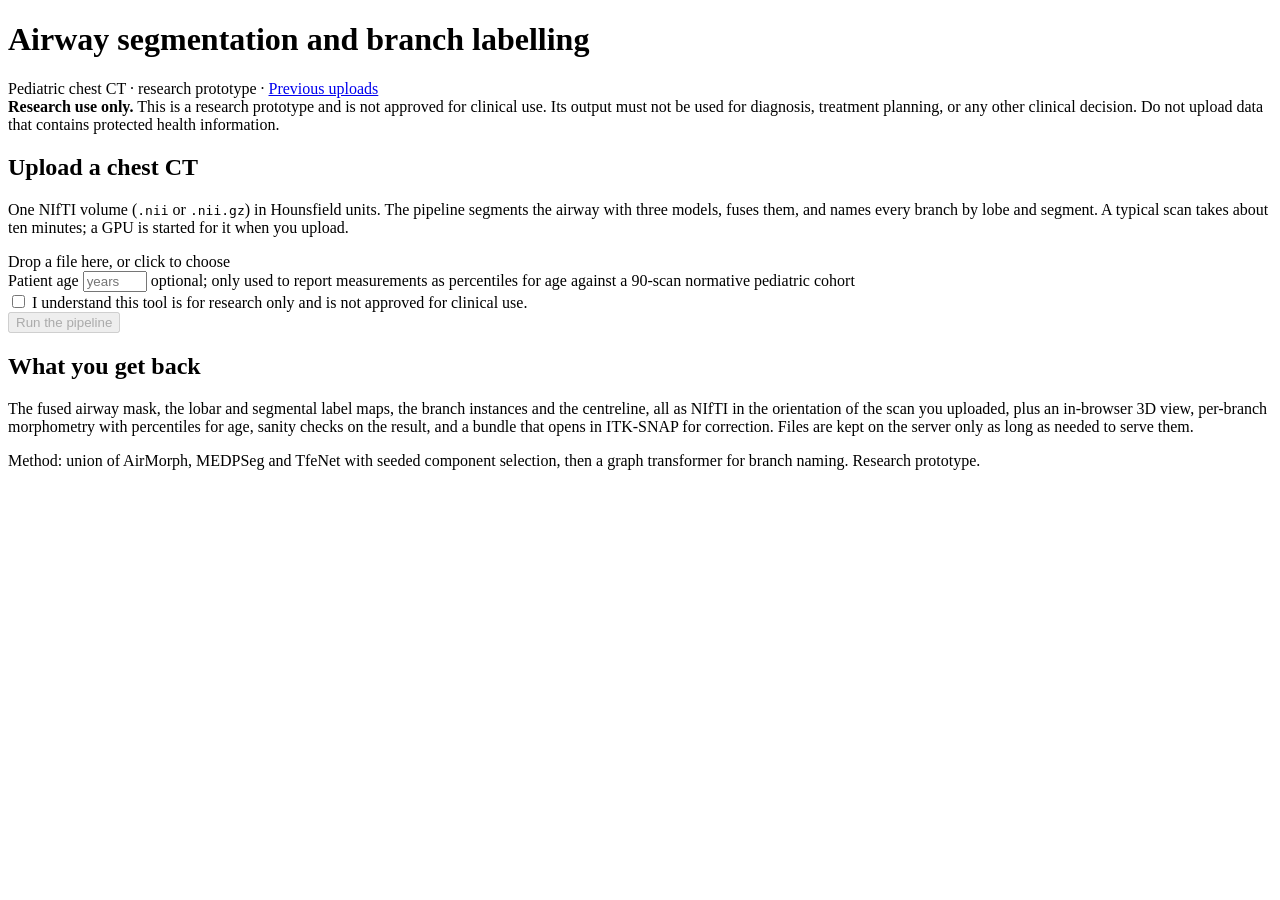
==== webapp/web/index.html @ 3619c5f9 "Viewer: apply mesh visibility unconditionally; single click picks a point on the 3D surface Co-Autho" ====
<!doctype html>
<html lang="en">
<head>
<meta charset="utf-8">
<meta name="viewport" content="width=device-width, initial-scale=1">
<title>Airway segmentation and branch labelling</title>
<link rel="stylesheet" href="/static/app.css?v=14">
</head>
<body>
<div class="wrap">
  <header class="top">
    <h1>Airway segmentation and branch labelling</h1>
    <span class="sub">Pediatric chest CT · research prototype · <a href="/history">Previous uploads</a></span>
  </header>

  <div class="banner">
    <strong>Research use only.</strong> This is a research prototype and is not approved
    for clinical use. Its output must not be used for diagnosis, treatment planning, or any
    other clinical decision. Do not upload data that contains protected health information.
  </div>

  <div class="card">
    <h2>Upload a chest CT</h2>
    <p>One NIfTI volume (<code>.nii</code> or <code>.nii.gz</code>) in Hounsfield units. The
      pipeline segments the airway with three models, fuses them, and names every branch by
      lobe and segment. A typical scan takes about ten minutes; a GPU is started for it
      when you upload.</p>

    <div class="drop" id="drop">
      <div>Drop a file here, or click to choose</div>
      <div class="name" id="fname"></div>
      <input type="file" id="file" accept=".nii,.nii.gz,.gz" hidden>
    </div>

    <div class="row">
      <label class="age">Patient age <input type="number" id="age" min="0" max="18" step="0.1" placeholder="years">
        <span class="hint">optional; only used to report measurements as percentiles for age against a
          90-scan normative pediatric cohort</span></label>
    </div>
    <div class="row">
      <label class="ack"><input type="checkbox" id="ack">
        I understand this tool is for research only and is not approved for clinical use.</label>
    </div>
    <div class="row">
      <button class="primary" id="go" disabled>Run the pipeline</button>
      <span class="hint" id="hint"></span>
      <span class="err" id="err"></span>
    </div>
  </div>

  <div class="card">
    <h2>What you get back</h2>
    <p>The fused airway mask, the lobar and segmental label maps, the branch instances and
      the centreline, all as NIfTI in the orientation of the scan you uploaded, plus an
      in-browser 3D view, per-branch morphometry with percentiles for age, sanity checks on the
      result, and a bundle that opens in ITK-SNAP for correction. Files are kept on the server
      only as long as needed to serve them.</p>
  </div>

  <footer>Method: union of AirMorph, MEDPSeg and TfeNet with seeded component selection, then
    a graph transformer for branch naming. Research prototype.</footer>
</div>
<script src="/static/app.js?v=14"></script>
<script>AirwayApp.upload();</script>
</body>
</html>
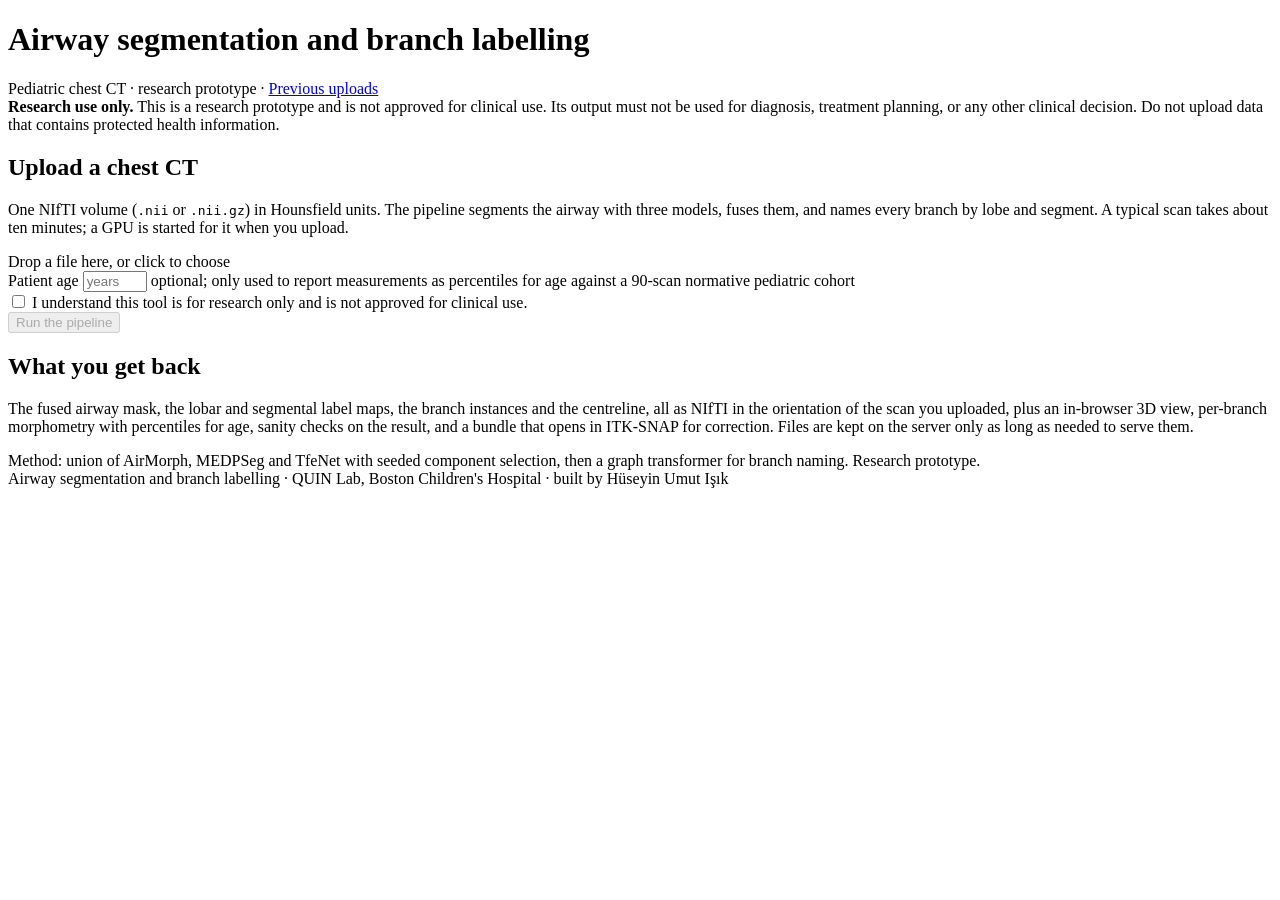
==== commit 2615114e: "Site: explain the percentile badges in place; quiet credit line in the footer Co-Authored-By: Claude" ====
--- a/webapp/web/index.html
+++ b/webapp/web/index.html
@@ -4,7 +4,7 @@
 <meta charset="utf-8">
 <meta name="viewport" content="width=device-width, initial-scale=1">
 <title>Airway segmentation and branch labelling</title>
-<link rel="stylesheet" href="/static/app.css?v=14">
+<link rel="stylesheet" href="/static/app.css?v=15">
 </head>
 <body>
 <div class="wrap">
@@ -59,8 +59,9 @@
 
   <footer>Method: union of AirMorph, MEDPSeg and TfeNet with seeded component selection, then
     a graph transformer for branch naming. Research prototype.</footer>
+  <footer class="credit">Airway segmentation and branch labelling · QUIN Lab, Boston Children's Hospital · built by Hüseyin Umut Işık</footer>
 </div>
-<script src="/static/app.js?v=14"></script>
+<script src="/static/app.js?v=15"></script>
 <script>AirwayApp.upload();</script>
 </body>
 </html>
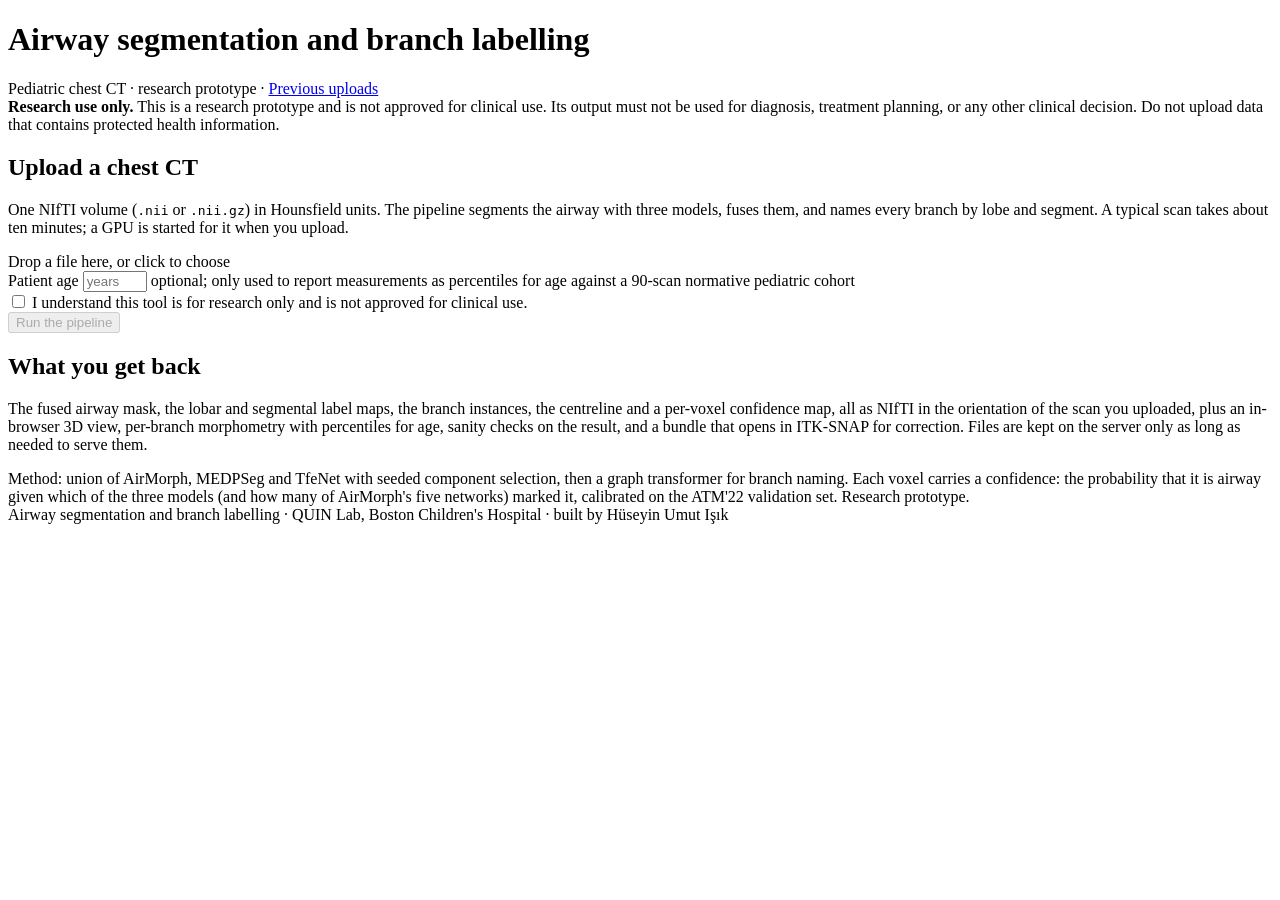
==== commit 542f5f33: "Web app: per-voxel confidence map, branch confidence and optional topofuse mode; paper: confidence s" ====
--- a/webapp/web/index.html
+++ b/webapp/web/index.html
@@ -4,7 +4,7 @@
 <meta charset="utf-8">
 <meta name="viewport" content="width=device-width, initial-scale=1">
 <title>Airway segmentation and branch labelling</title>
-<link rel="stylesheet" href="/static/app.css?v=15">
+<link rel="stylesheet" href="/static/app.css?v=17">
 </head>
 <body>
 <div class="wrap">
@@ -50,18 +50,20 @@
 
   <div class="card">
     <h2>What you get back</h2>
-    <p>The fused airway mask, the lobar and segmental label maps, the branch instances and
-      the centreline, all as NIfTI in the orientation of the scan you uploaded, plus an
+    <p>The fused airway mask, the lobar and segmental label maps, the branch instances, the
+      centreline and a per-voxel confidence map, all as NIfTI in the orientation of the scan you uploaded, plus an
       in-browser 3D view, per-branch morphometry with percentiles for age, sanity checks on the
       result, and a bundle that opens in ITK-SNAP for correction. Files are kept on the server
       only as long as needed to serve them.</p>
   </div>
 
   <footer>Method: union of AirMorph, MEDPSeg and TfeNet with seeded component selection, then
-    a graph transformer for branch naming. Research prototype.</footer>
+    a graph transformer for branch naming. Each voxel carries a confidence: the probability that it is
+    airway given which of the three models (and how many of AirMorph's five networks) marked it,
+    calibrated on the ATM'22 validation set. Research prototype.</footer>
   <footer class="credit">Airway segmentation and branch labelling · QUIN Lab, Boston Children's Hospital · built by Hüseyin Umut Işık</footer>
 </div>
-<script src="/static/app.js?v=15"></script>
+<script src="/static/app.js?v=17"></script>
 <script>AirwayApp.upload();</script>
 </body>
 </html>
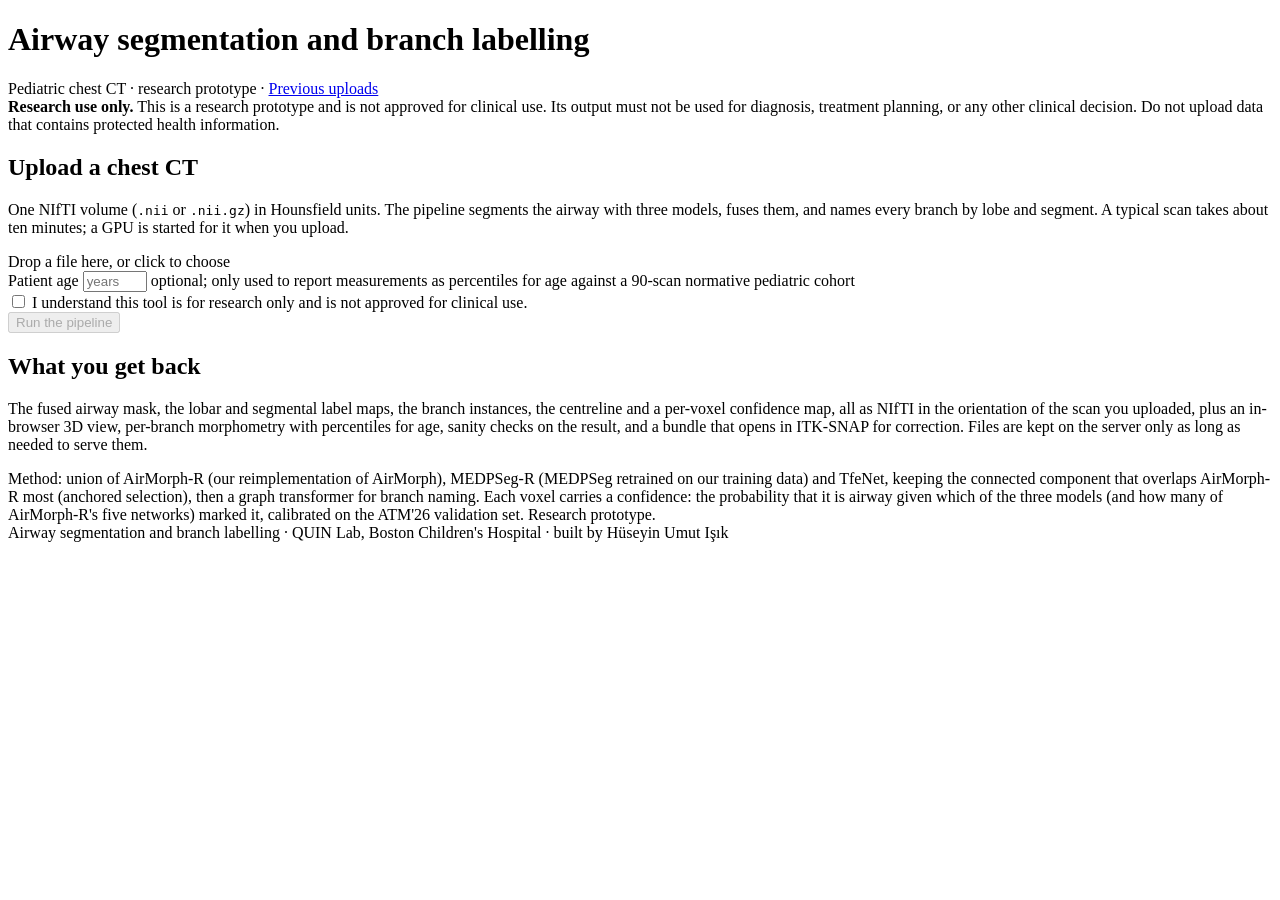
==== commit 3cc4e59d: "Web app: MEDPSeg-R and the refitted confidence table (worker image v7) The deployed MEDPSeg is now M" ====
--- a/webapp/web/index.html
+++ b/webapp/web/index.html
@@ -57,13 +57,14 @@
       only as long as needed to serve them.</p>
   </div>
 
-  <footer>Method: union of AirMorph, MEDPSeg and TfeNet with seeded component selection, then
-    a graph transformer for branch naming. Each voxel carries a confidence: the probability that it is
-    airway given which of the three models (and how many of AirMorph's five networks) marked it,
-    calibrated on the ATM'22 validation set. Research prototype.</footer>
+  <footer>Method: union of AirMorph-R (our reimplementation of AirMorph), MEDPSeg-R (MEDPSeg retrained
+    on our training data) and TfeNet, keeping the connected component that overlaps AirMorph-R most
+    (anchored selection), then a graph transformer for branch naming. Each voxel carries a confidence: the
+    probability that it is airway given which of the three models (and how many of AirMorph-R's five
+    networks) marked it, calibrated on the ATM'26 validation set. Research prototype.</footer>
   <footer class="credit">Airway segmentation and branch labelling · QUIN Lab, Boston Children's Hospital · built by Hüseyin Umut Işık</footer>
 </div>
-<script src="/static/app.js?v=17"></script>
+<script src="/static/app.js?v=18"></script>
 <script>AirwayApp.upload();</script>
 </body>
 </html>
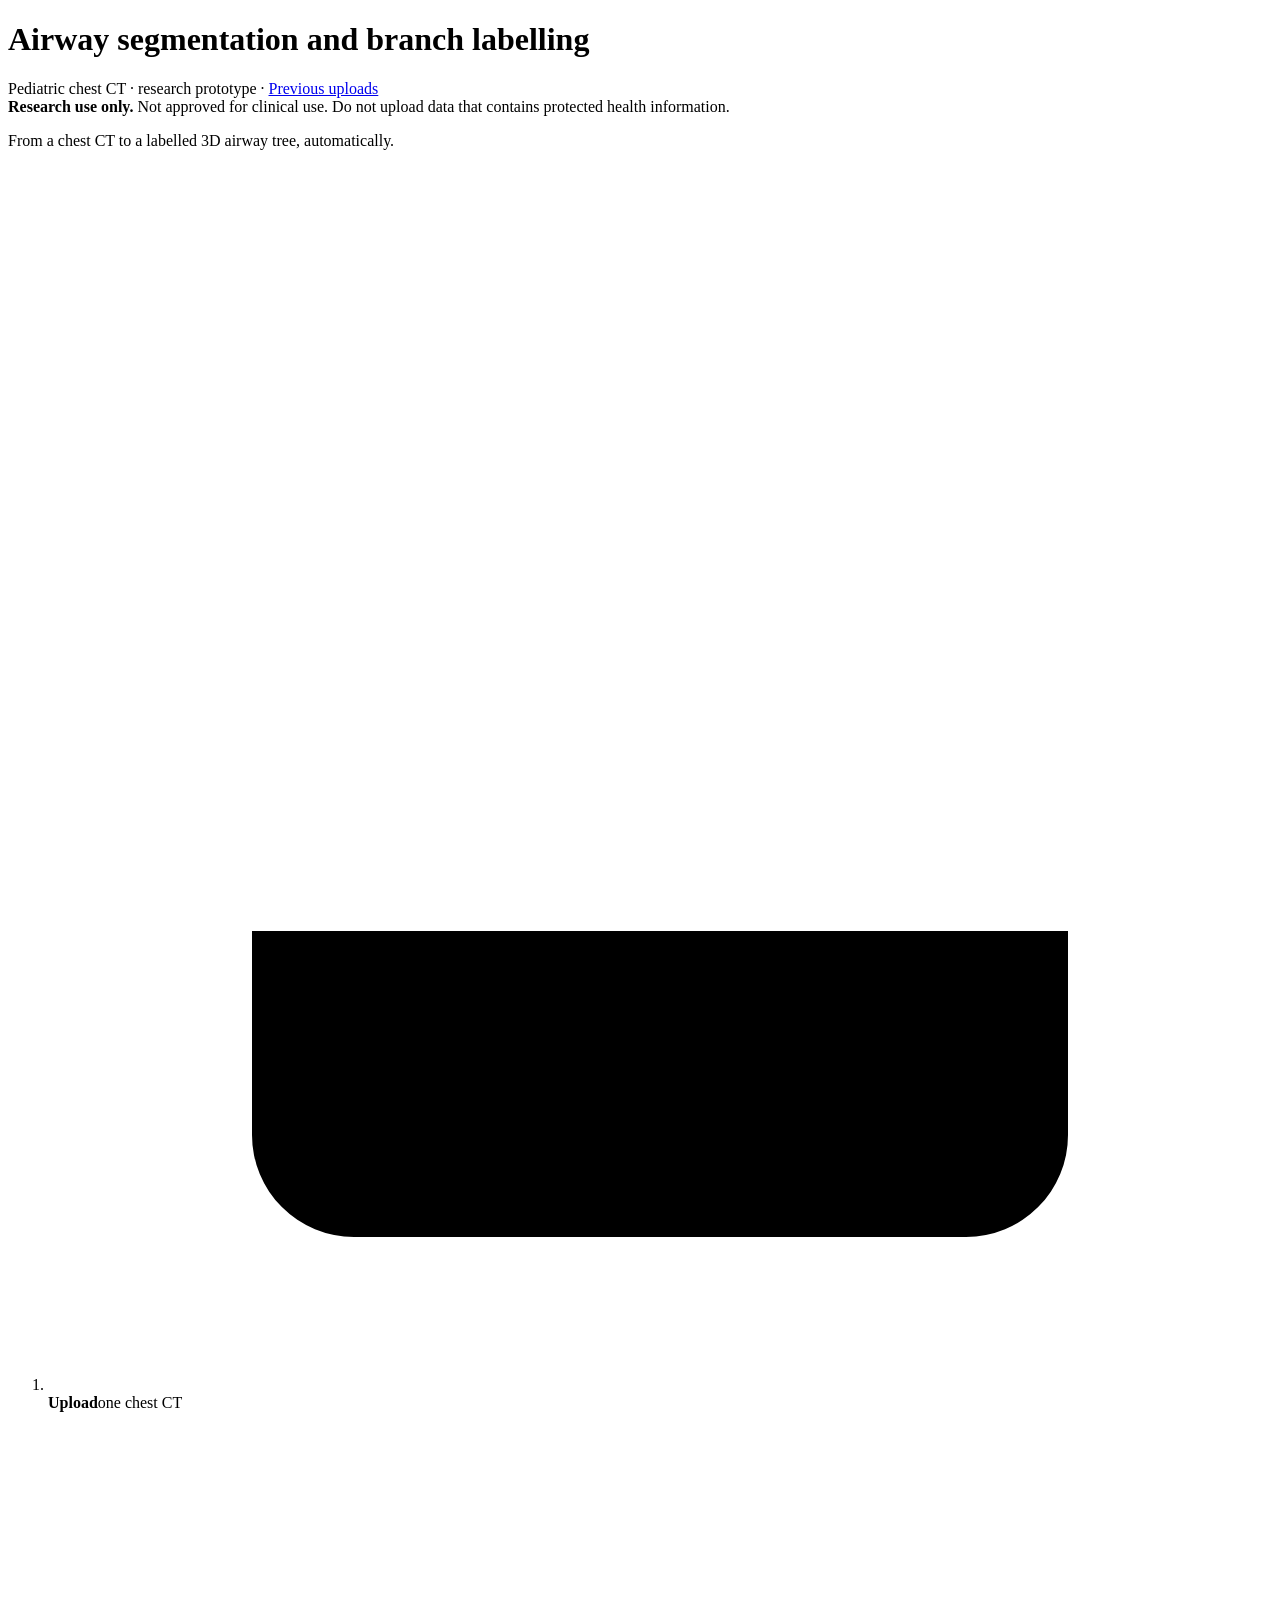
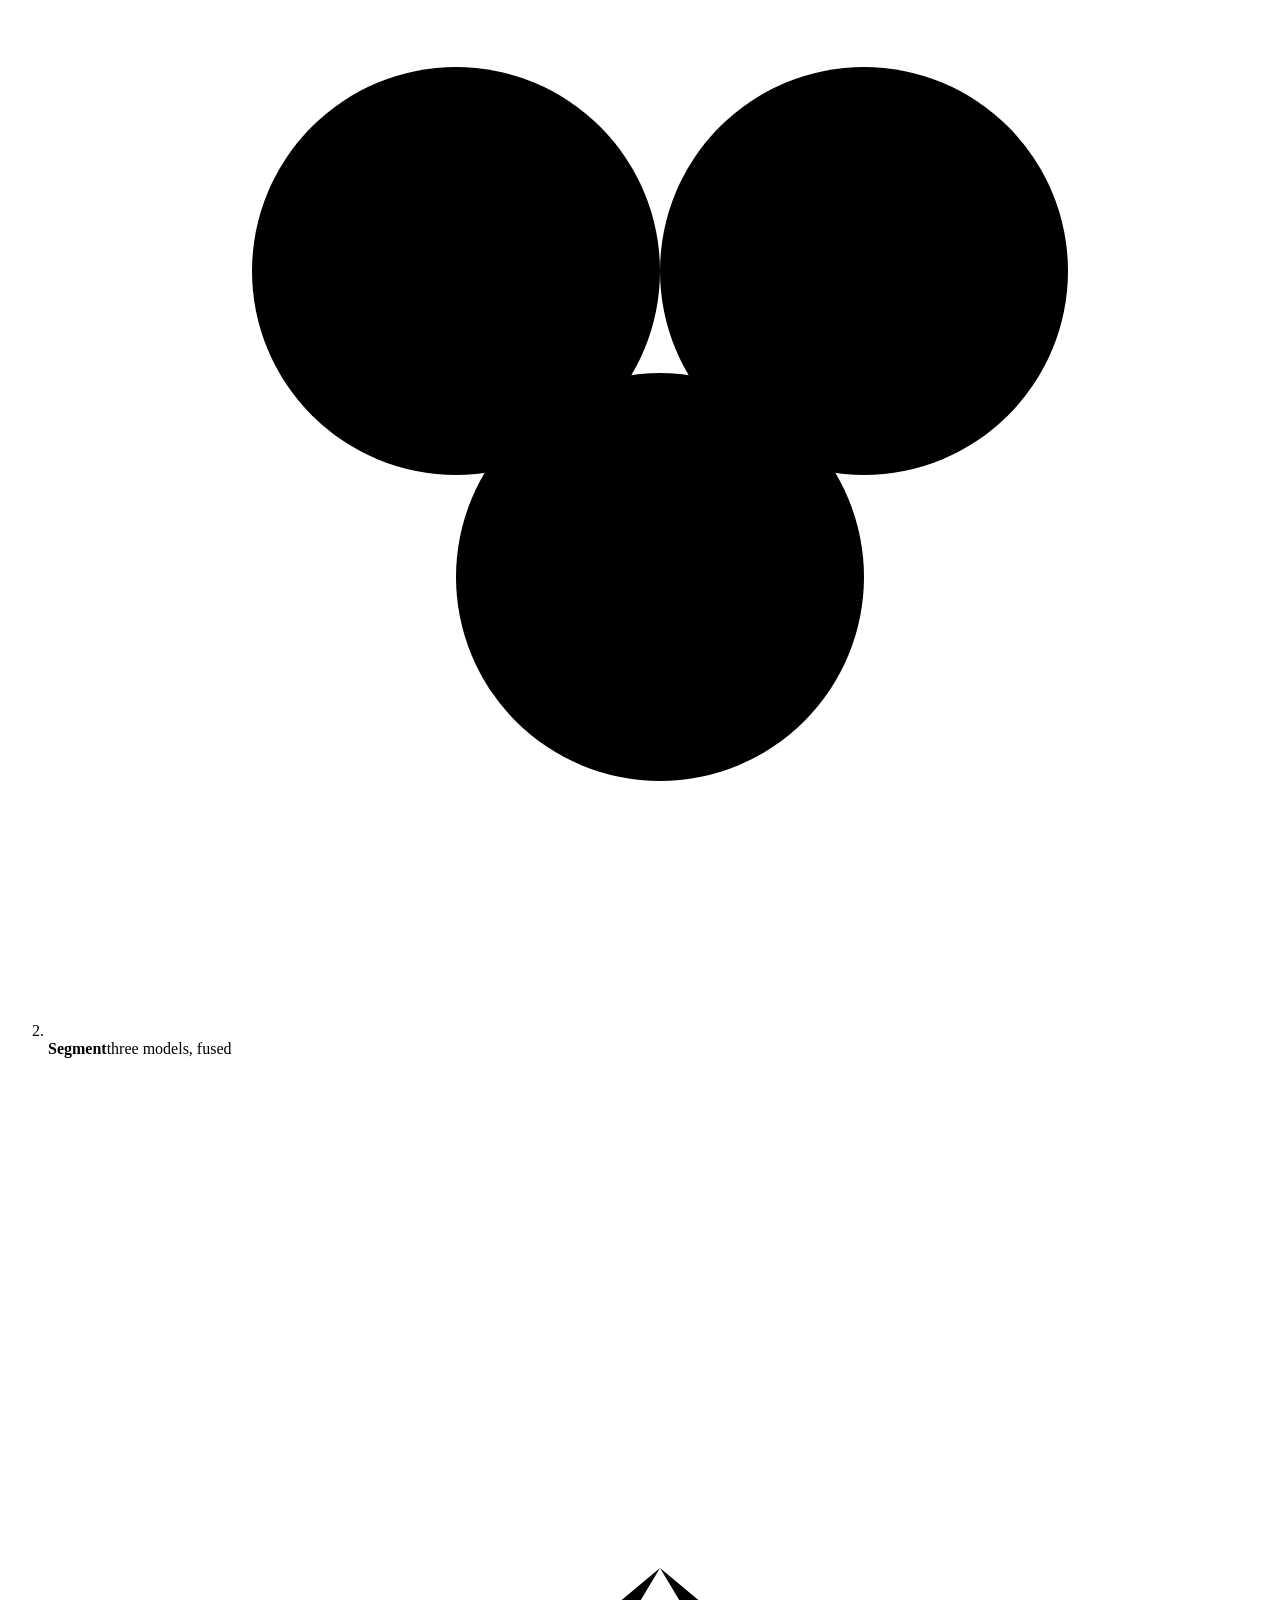
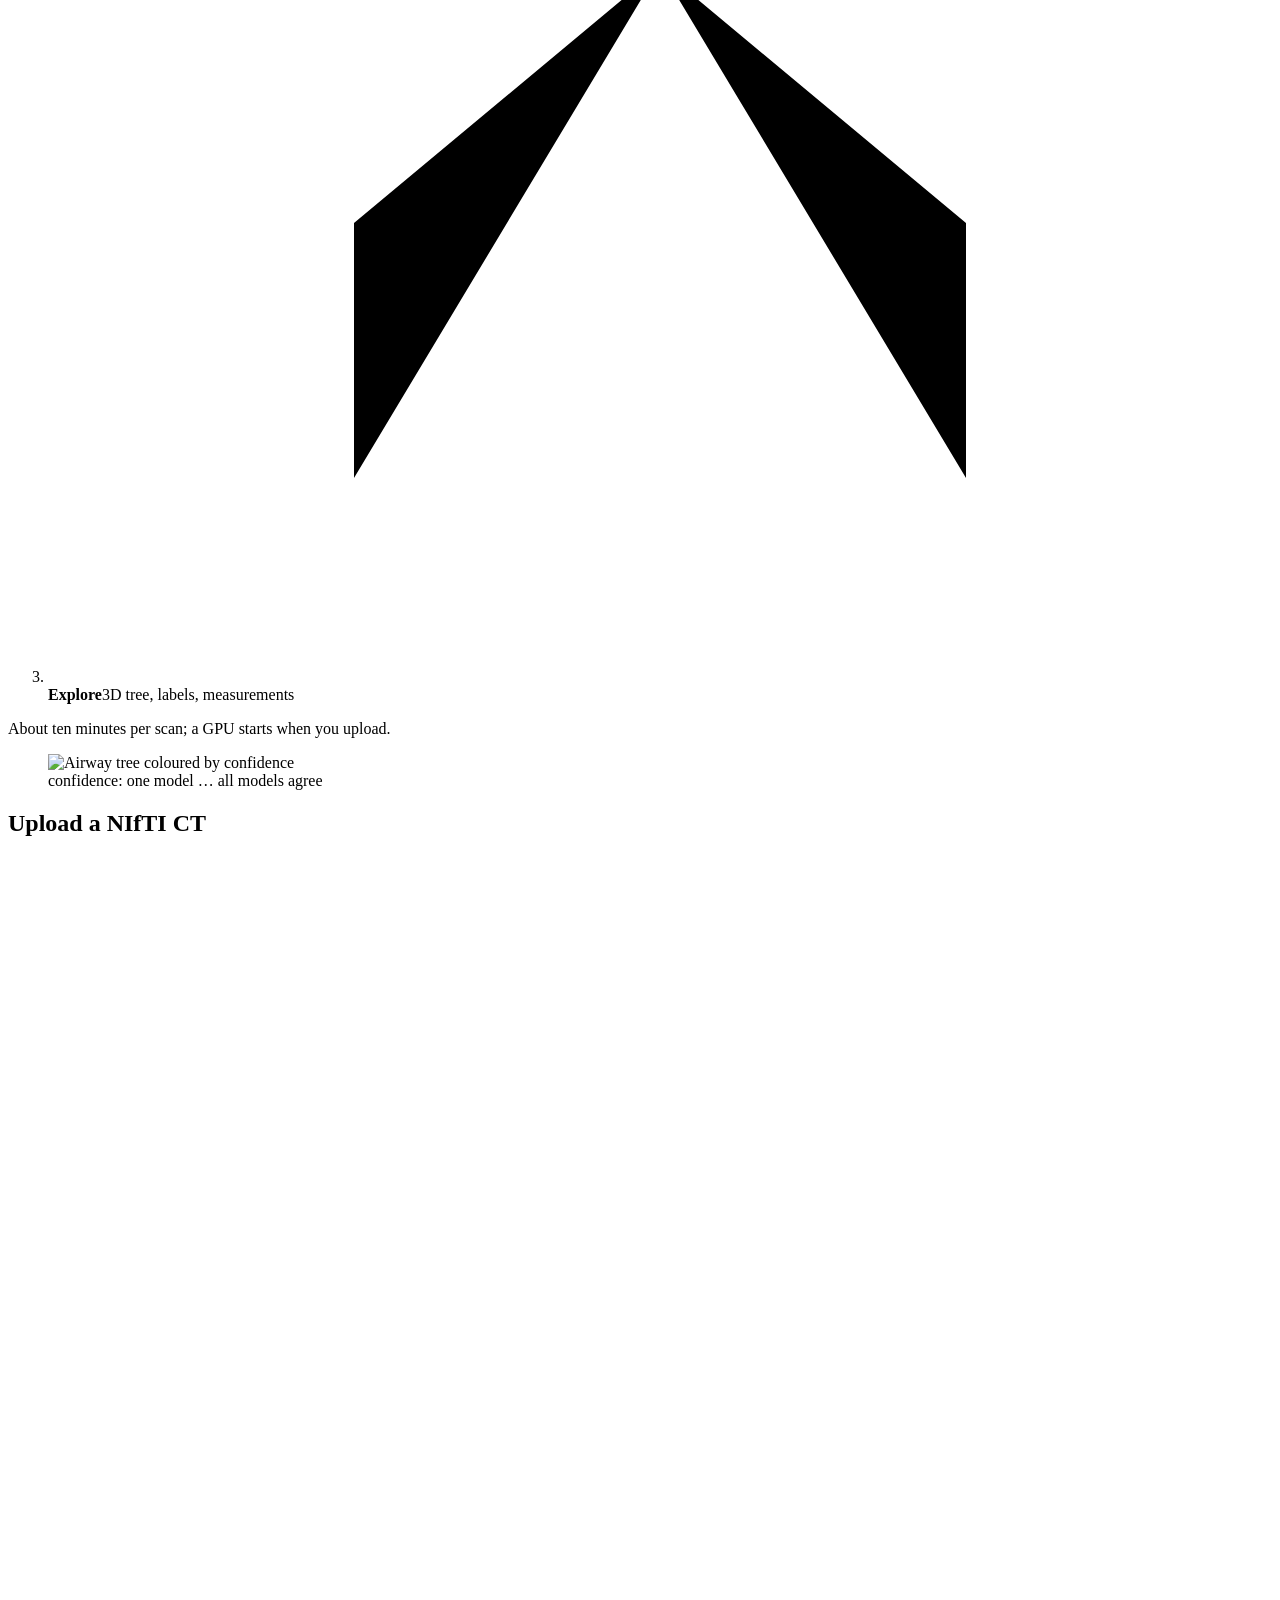
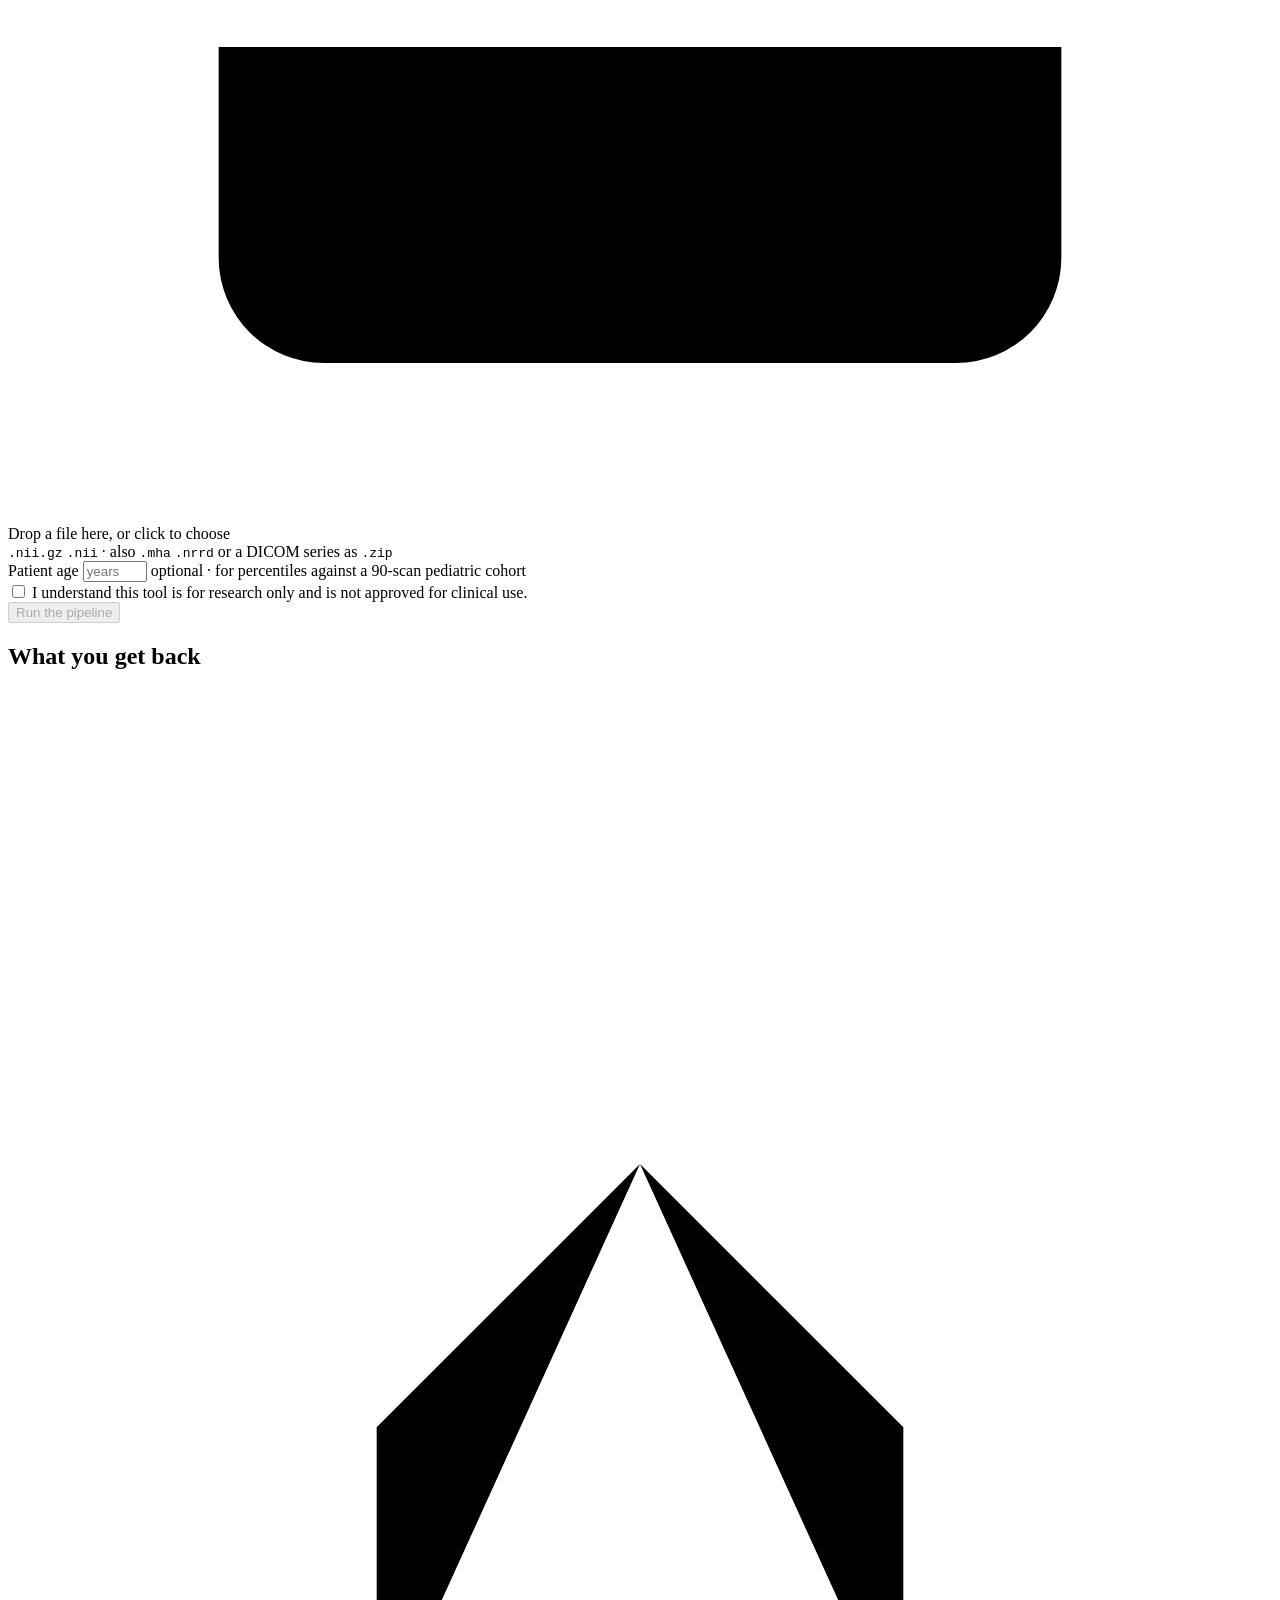
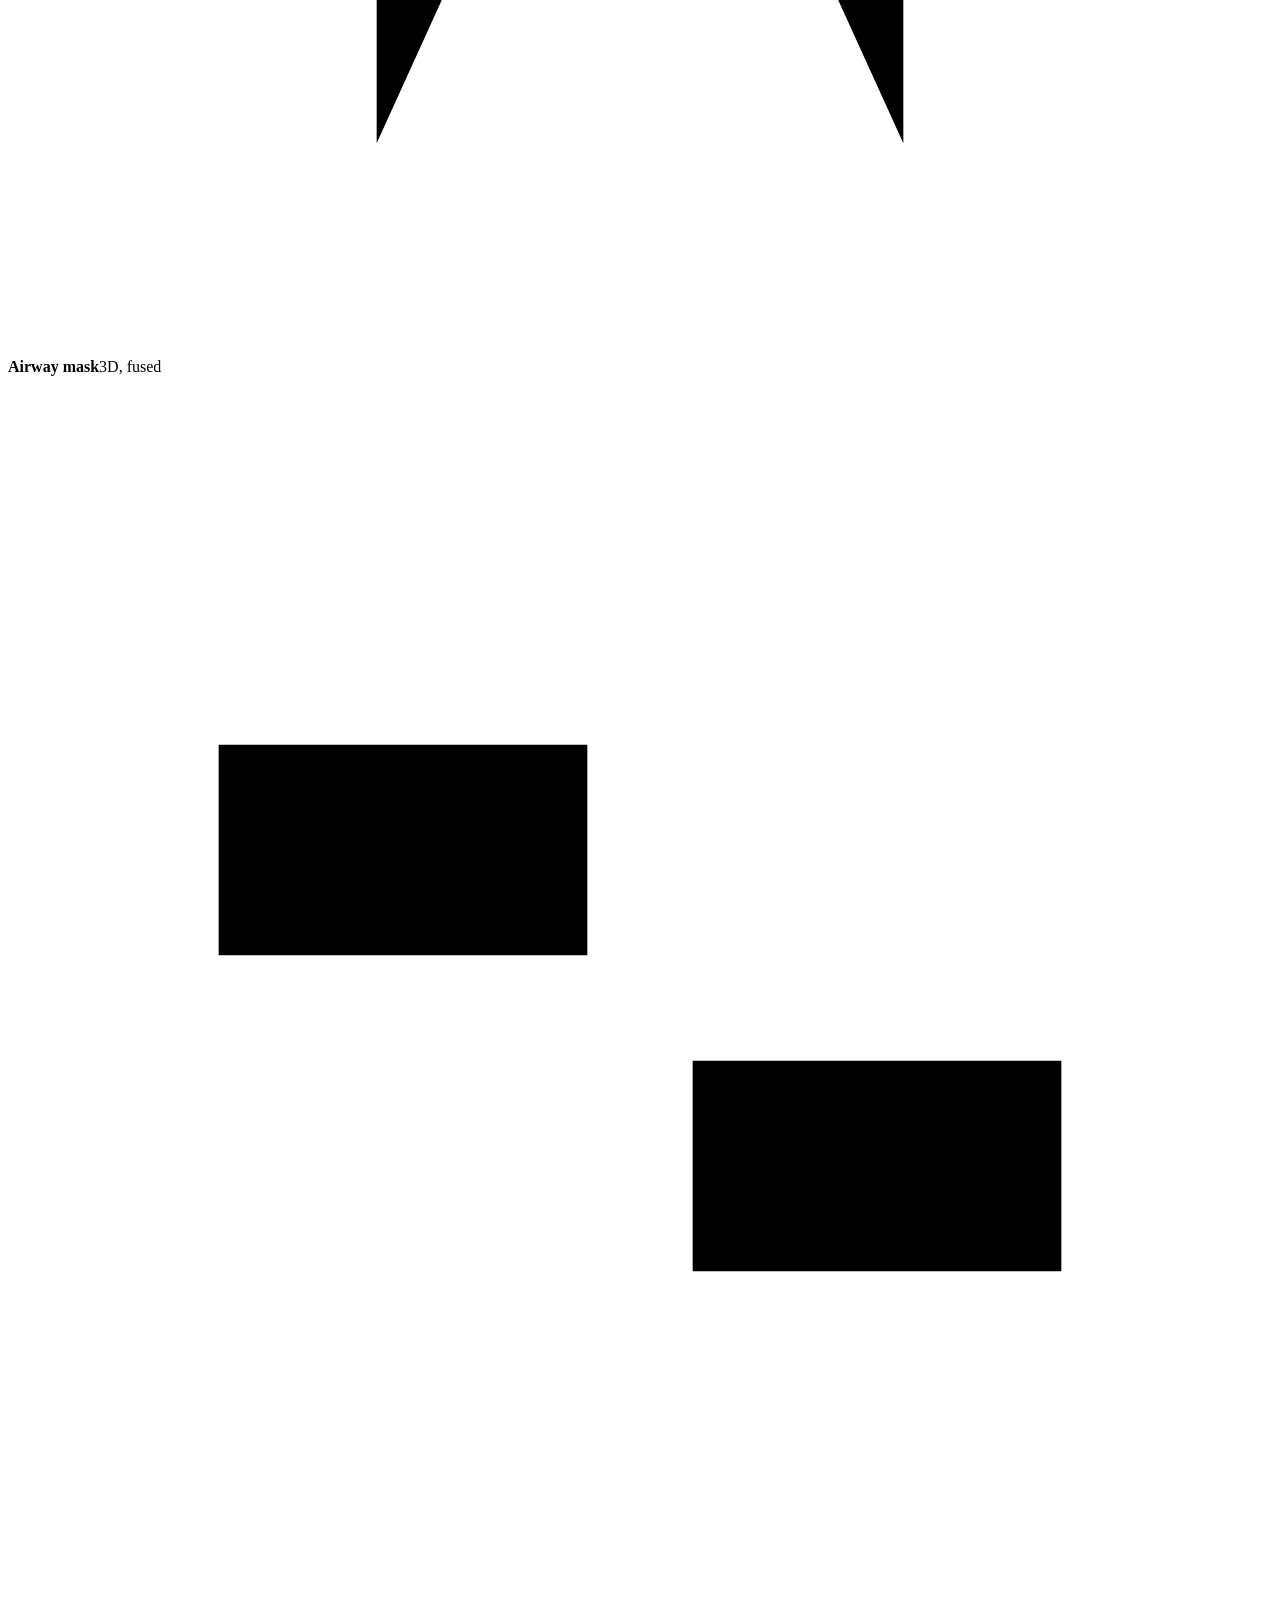
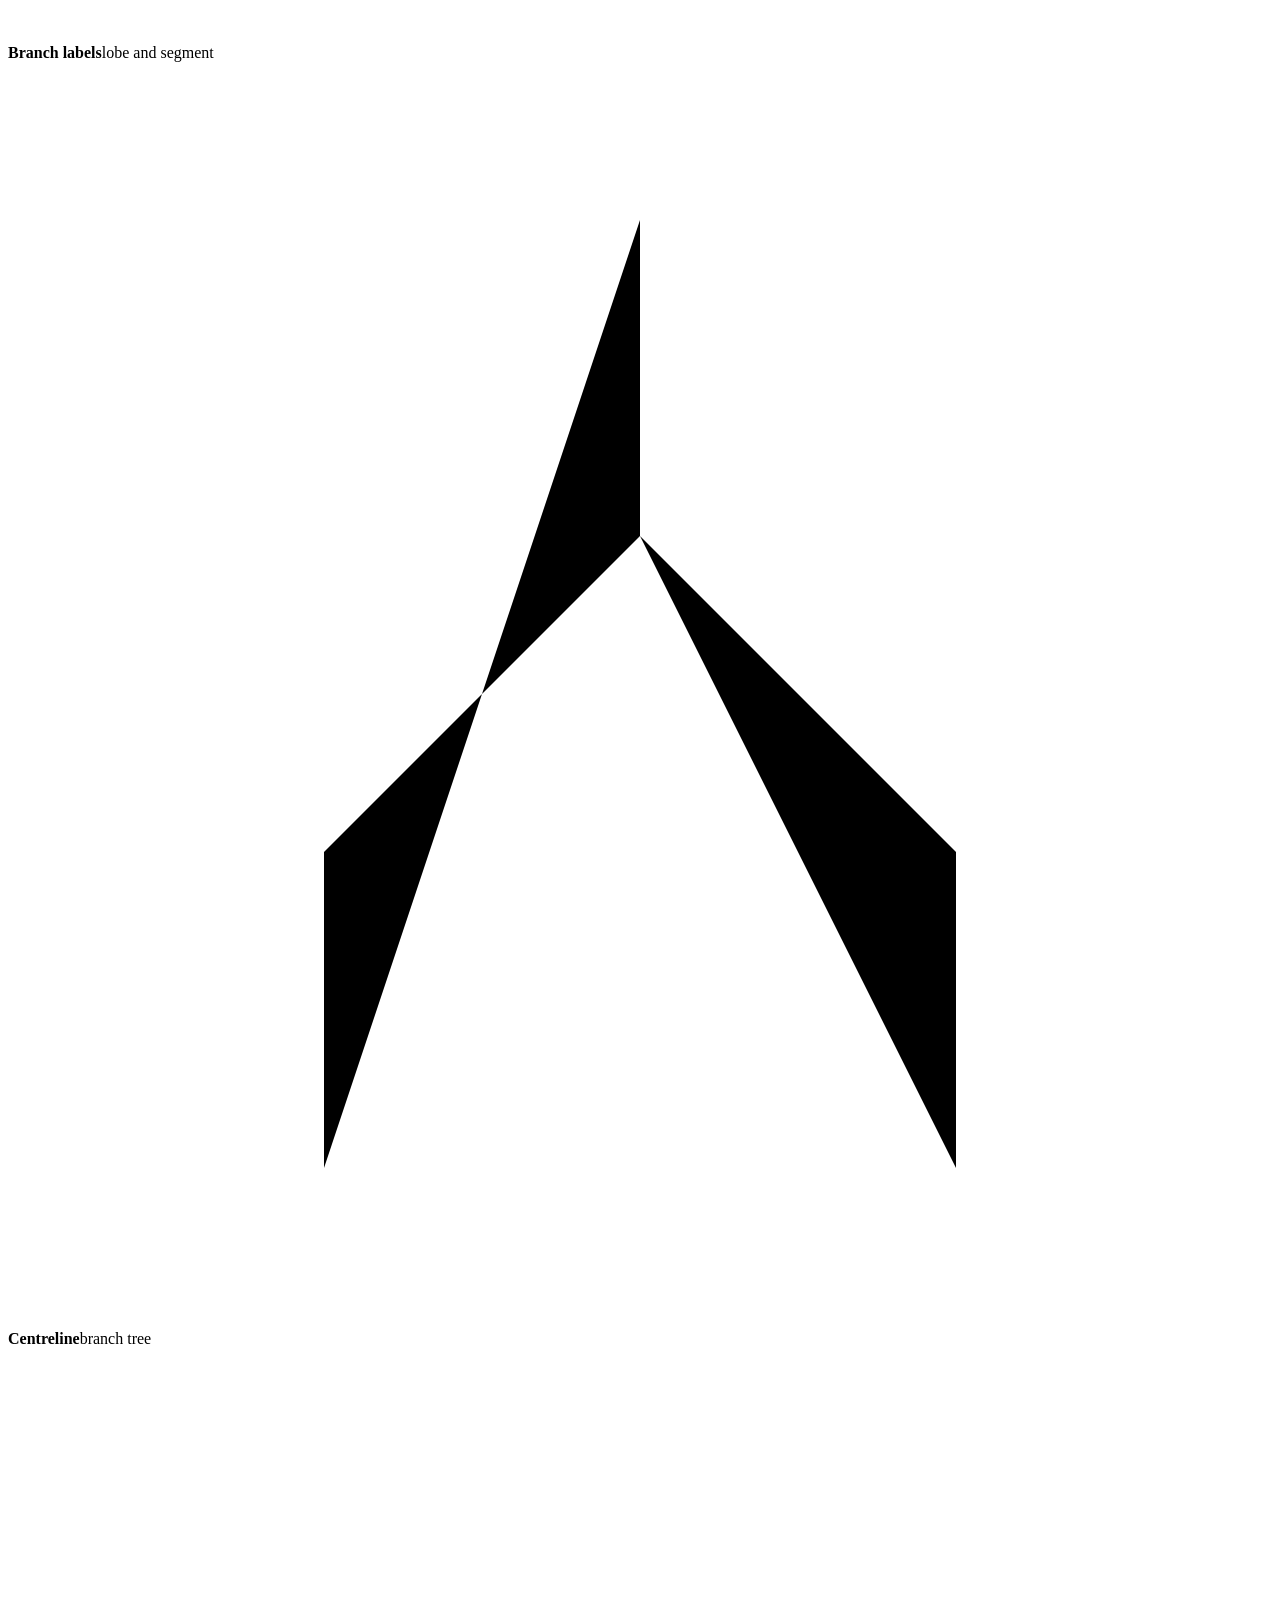
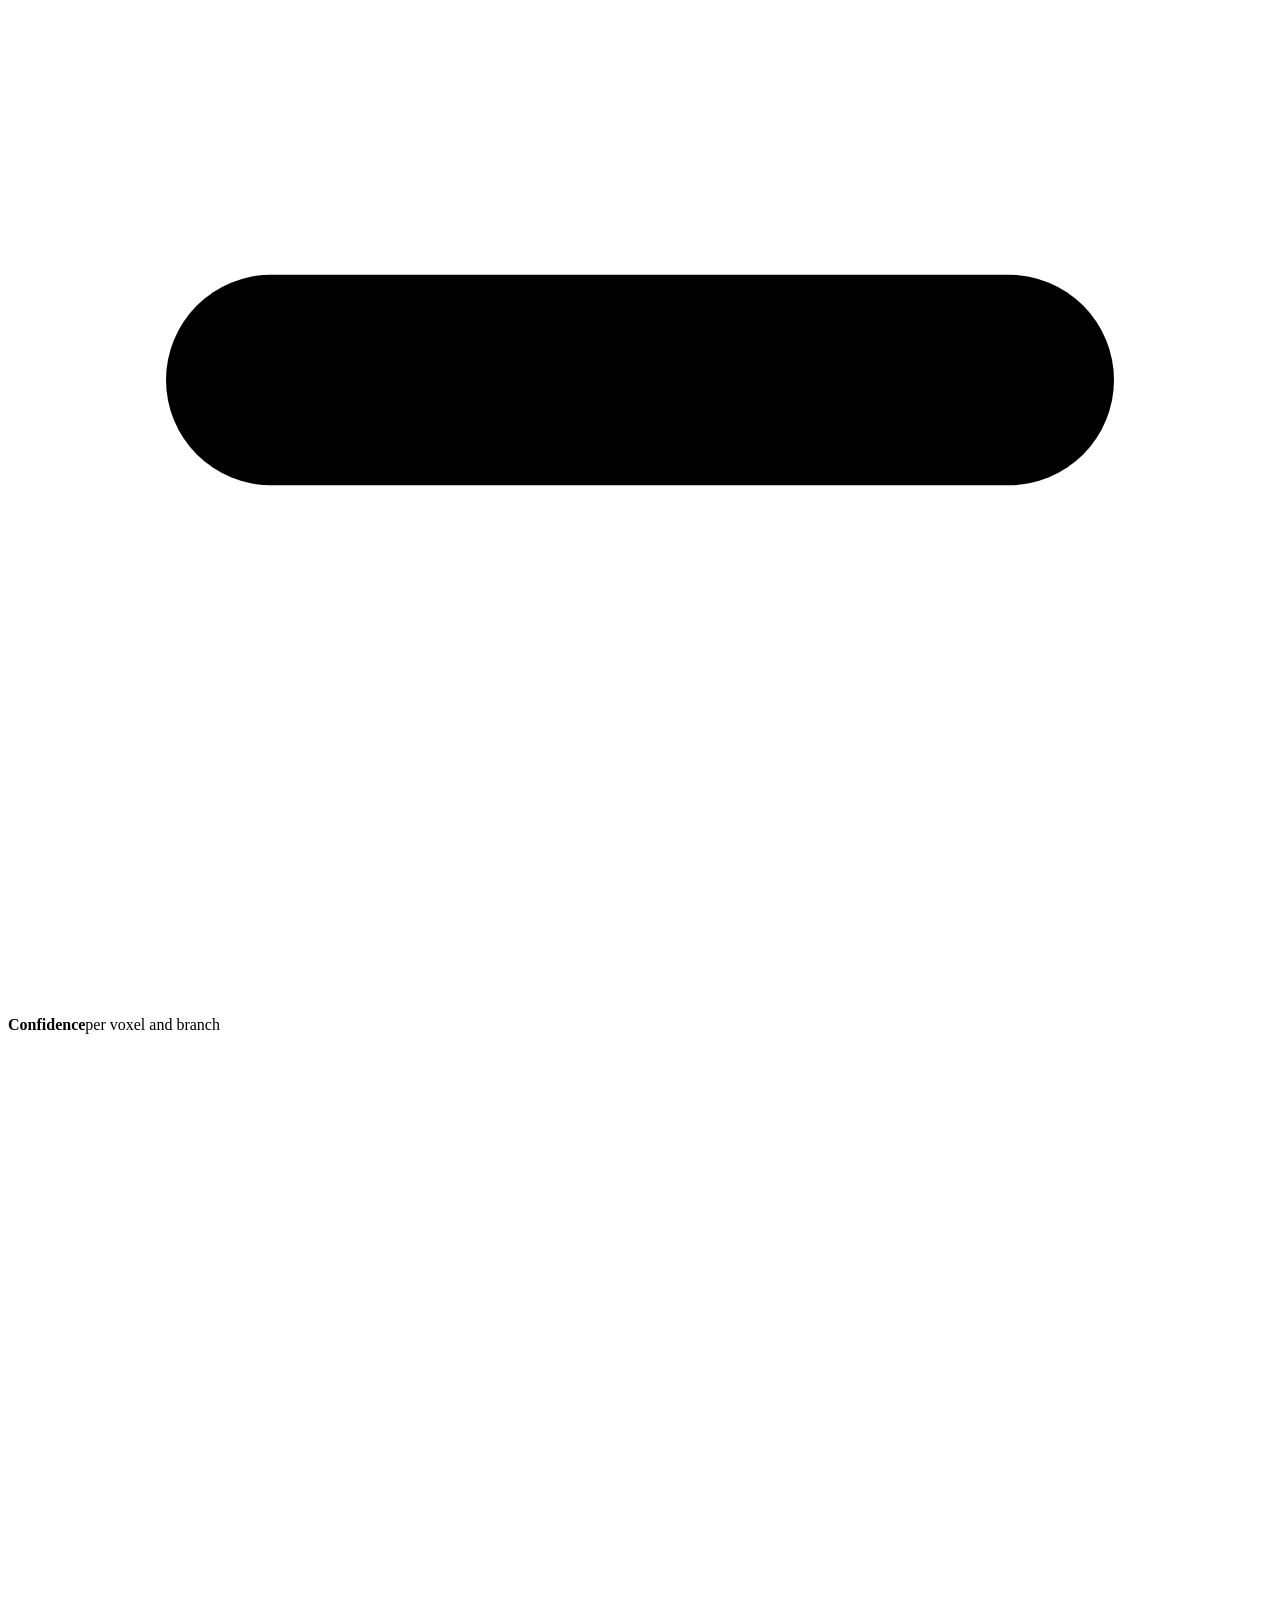
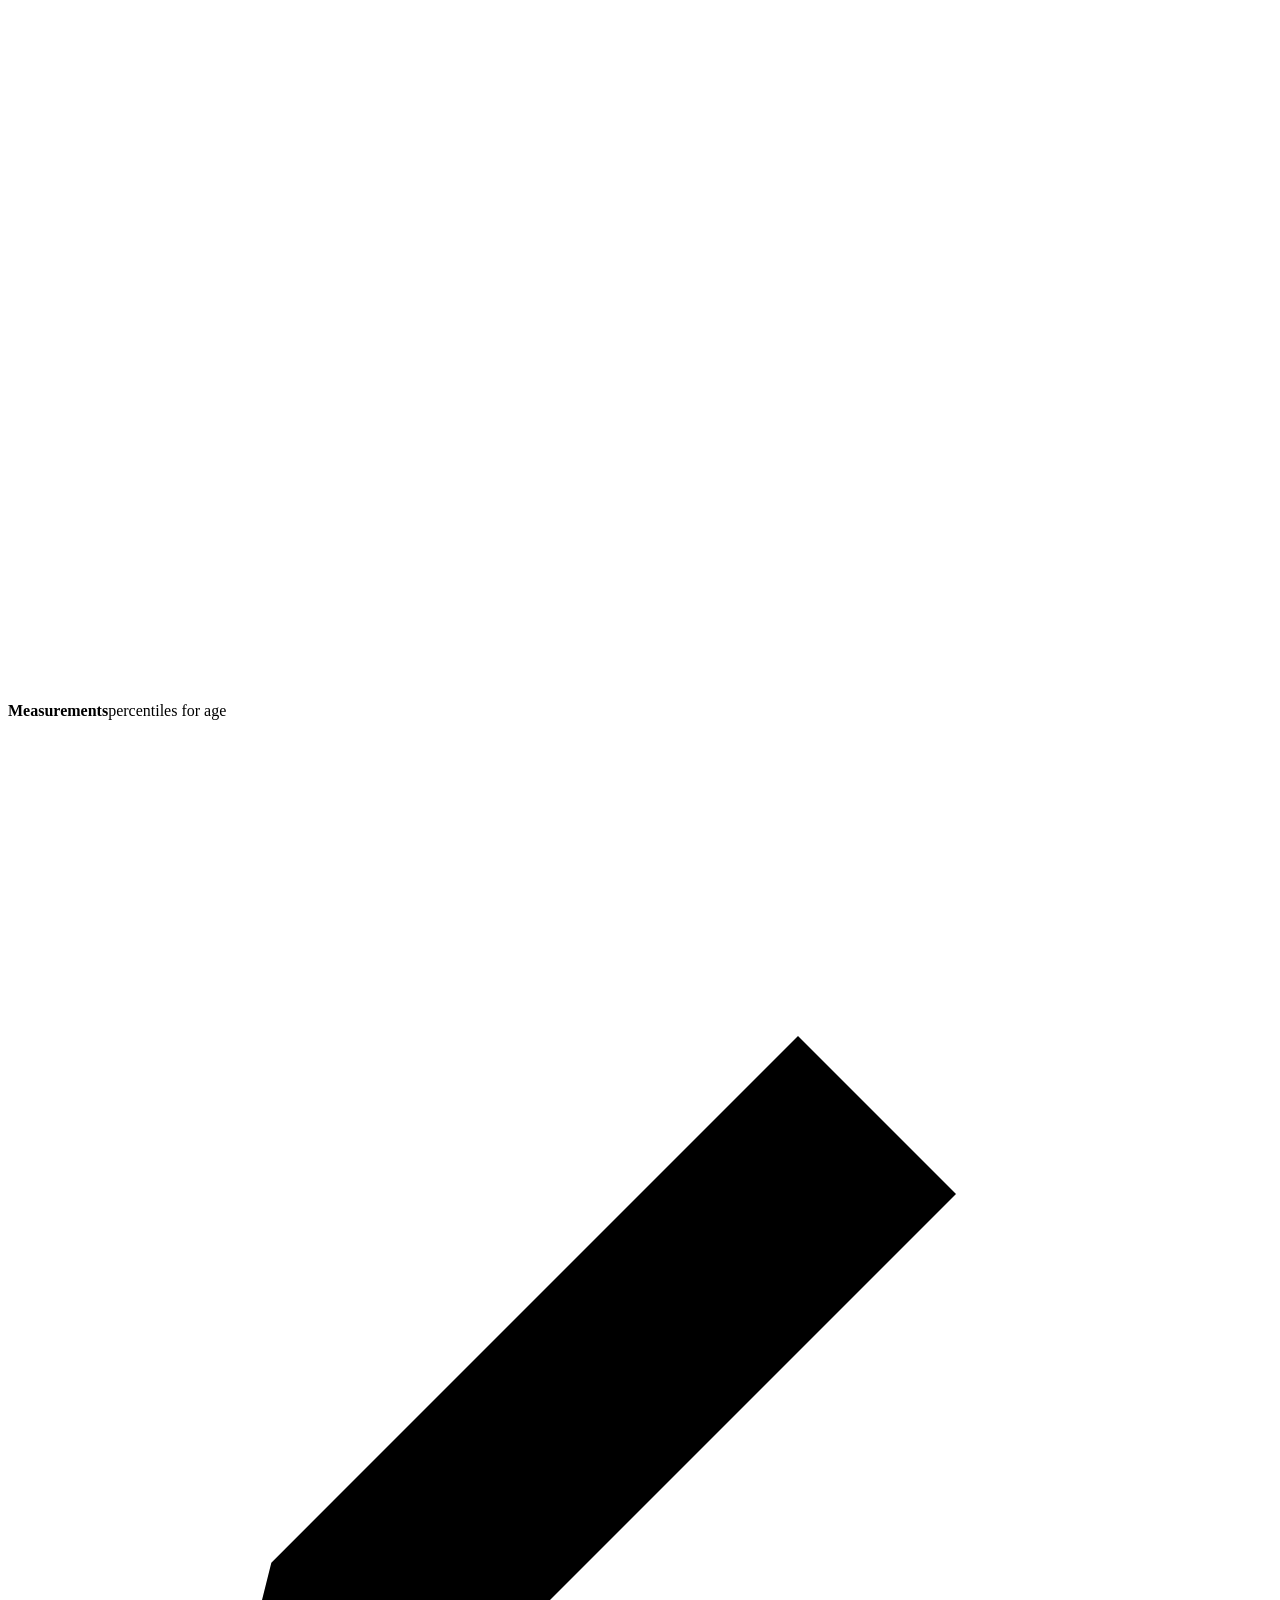
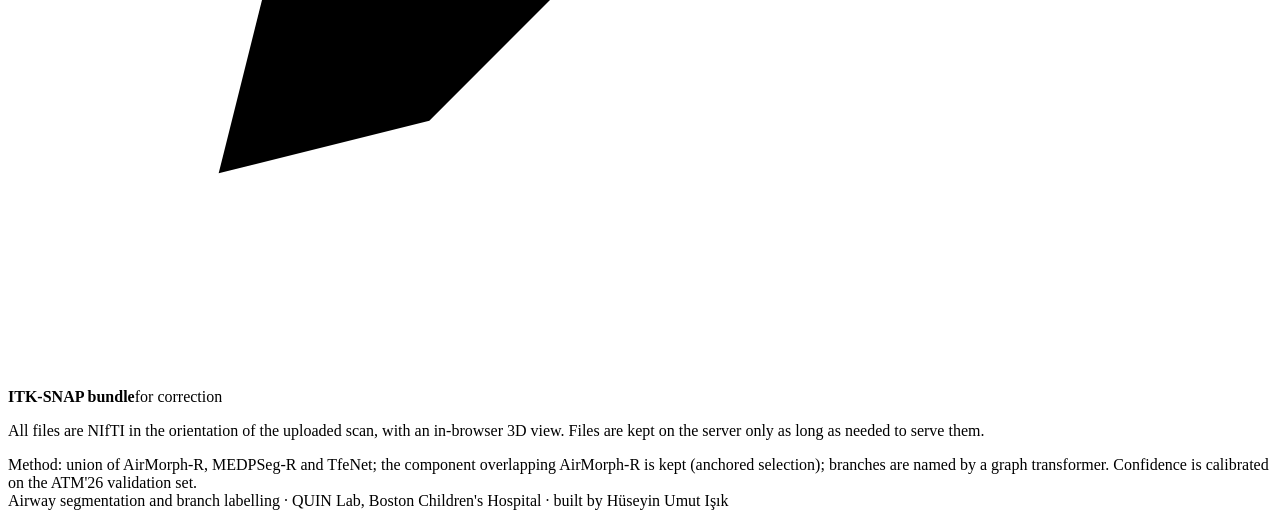
==== commit 295f6d42: "Web app: more visual landing page; accept MHA, NRRD and zipped DICOM uploads Uploads other than NIfT" ====
--- a/webapp/web/index.html
+++ b/webapp/web/index.html
@@ -4,7 +4,7 @@
 <meta charset="utf-8">
 <meta name="viewport" content="width=device-width, initial-scale=1">
 <title>Airway segmentation and branch labelling</title>
-<link rel="stylesheet" href="/static/app.css?v=17">
+<link rel="stylesheet" href="/static/app.css?v=19">
 </head>
 <body>
 <div class="wrap">
@@ -14,28 +14,42 @@
   </header>
 
   <div class="banner">
-    <strong>Research use only.</strong> This is a research prototype and is not approved
-    for clinical use. Its output must not be used for diagnosis, treatment planning, or any
-    other clinical decision. Do not upload data that contains protected health information.
+    <strong>Research use only.</strong> Not approved for clinical use. Do not upload data that contains
+    protected health information.
   </div>
 
+  <section class="hero">
+    <div class="hero-text">
+      <p class="lead">From a chest CT to a labelled 3D airway tree, automatically.</p>
+      <ol class="steps">
+        <li><span class="ic"><svg viewBox="0 0 24 24"><path d="M12 3v12m0-12-4 4m4-4 4 4M4 15v4a2 2 0 0 0 2 2h12a2 2 0 0 0 2-2v-4"/></svg></span>
+          <div><b>Upload</b><span>one chest CT</span></div></li>
+        <li><span class="ic"><svg viewBox="0 0 24 24"><circle cx="8" cy="9" r="4"/><circle cx="16" cy="9" r="4"/><circle cx="12" cy="15" r="4"/></svg></span>
+          <div><b>Segment</b><span>three models, fused</span></div></li>
+        <li><span class="ic"><svg viewBox="0 0 24 24"><path d="M12 3v7m0 0-6 5v5m6-10 6 5v5M6 15l-3 3m15-3 3 3"/></svg></span>
+          <div><b>Explore</b><span>3D tree, labels, measurements</span></div></li>
+      </ol>
+      <p class="hint">About ten minutes per scan; a GPU starts when you upload.</p>
+    </div>
+    <figure class="hero-img">
+      <img src="/static/hero_airway.png" alt="Airway tree coloured by confidence">
+      <figcaption><span class="ramp-mini"></span> confidence: one model … all models agree</figcaption>
+    </figure>
+  </section>
+
   <div class="card">
-    <h2>Upload a chest CT</h2>
-    <p>One NIfTI volume (<code>.nii</code> or <code>.nii.gz</code>) in Hounsfield units. The
-      pipeline segments the airway with three models, fuses them, and names every branch by
-      lobe and segment. A typical scan takes about ten minutes; a GPU is started for it
-      when you upload.</p>
-
+    <h2>Upload a NIfTI CT</h2>
     <div class="drop" id="drop">
+      <svg class="drop-ic" viewBox="0 0 24 24"><path d="M12 15V3m0 0-4 4m4-4 4 4M4 15v4a2 2 0 0 0 2 2h12a2 2 0 0 0 2-2v-4"/></svg>
       <div>Drop a file here, or click to choose</div>
+      <div class="formats"><code>.nii.gz</code> <code>.nii</code> · also <code>.mha</code> <code>.nrrd</code> or a DICOM series as <code>.zip</code></div>
       <div class="name" id="fname"></div>
-      <input type="file" id="file" accept=".nii,.nii.gz,.gz" hidden>
+      <input type="file" id="file" accept=".nii,.nii.gz,.gz,.mha,.nrrd,.zip" hidden>
     </div>
 
     <div class="row">
       <label class="age">Patient age <input type="number" id="age" min="0" max="18" step="0.1" placeholder="years">
-        <span class="hint">optional; only used to report measurements as percentiles for age against a
-          90-scan normative pediatric cohort</span></label>
+        <span class="hint">optional · for percentiles against a 90-scan pediatric cohort</span></label>
     </div>
     <div class="row">
       <label class="ack"><input type="checkbox" id="ack">
@@ -50,21 +64,24 @@
 
   <div class="card">
     <h2>What you get back</h2>
-    <p>The fused airway mask, the lobar and segmental label maps, the branch instances, the
-      centreline and a per-voxel confidence map, all as NIfTI in the orientation of the scan you uploaded, plus an
-      in-browser 3D view, per-branch morphometry with percentiles for age, sanity checks on the
-      result, and a bundle that opens in ITK-SNAP for correction. Files are kept on the server
-      only as long as needed to serve them.</p>
+    <div class="tiles">
+      <div class="tile"><svg viewBox="0 0 24 24"><path d="M12 3v6m0 0-5 5v6m5-11 5 5v6"/></svg><b>Airway mask</b><span>3D, fused</span></div>
+      <div class="tile"><svg viewBox="0 0 24 24"><path d="M4 7h7v4H4zM13 13h7v4h-7zM4 15h5M15 7h5"/></svg><b>Branch labels</b><span>lobe and segment</span></div>
+      <div class="tile"><svg viewBox="0 0 24 24"><path d="M12 3v6l-6 6v6m6-12 6 6v6" stroke-dasharray="2 2"/></svg><b>Centreline</b><span>branch tree</span></div>
+      <div class="tile"><svg viewBox="0 0 24 24"><rect x="3" y="10" width="18" height="4" rx="2"/><path d="M8 10v4m5-4v4"/></svg><b>Confidence</b><span>per voxel and branch</span></div>
+      <div class="tile"><svg viewBox="0 0 24 24"><path d="M3 21h18M6 17v-5m5 5V8m5 9v-7"/></svg><b>Measurements</b><span>percentiles for age</span></div>
+      <div class="tile"><svg viewBox="0 0 24 24"><path d="M4 20l4-1 10-10-3-3L5 16zM13 6l3 3"/></svg><b>ITK-SNAP bundle</b><span>for correction</span></div>
+    </div>
+    <p class="hint">All files are NIfTI in the orientation of the uploaded scan, with an in-browser 3D view.
+      Files are kept on the server only as long as needed to serve them.</p>
   </div>
 
-  <footer>Method: union of AirMorph-R (our reimplementation of AirMorph), MEDPSeg-R (MEDPSeg retrained
-    on our training data) and TfeNet, keeping the connected component that overlaps AirMorph-R most
-    (anchored selection), then a graph transformer for branch naming. Each voxel carries a confidence: the
-    probability that it is airway given which of the three models (and how many of AirMorph-R's five
-    networks) marked it, calibrated on the ATM'26 validation set. Research prototype.</footer>
+  <footer>Method: union of AirMorph-R, MEDPSeg-R and TfeNet; the component overlapping AirMorph-R is kept
+    (anchored selection); branches are named by a graph transformer. Confidence is calibrated on the ATM'26
+    validation set.</footer>
   <footer class="credit">Airway segmentation and branch labelling · QUIN Lab, Boston Children's Hospital · built by Hüseyin Umut Işık</footer>
 </div>
-<script src="/static/app.js?v=18"></script>
+<script src="/static/app.js?v=19"></script>
 <script>AirwayApp.upload();</script>
 </body>
 </html>
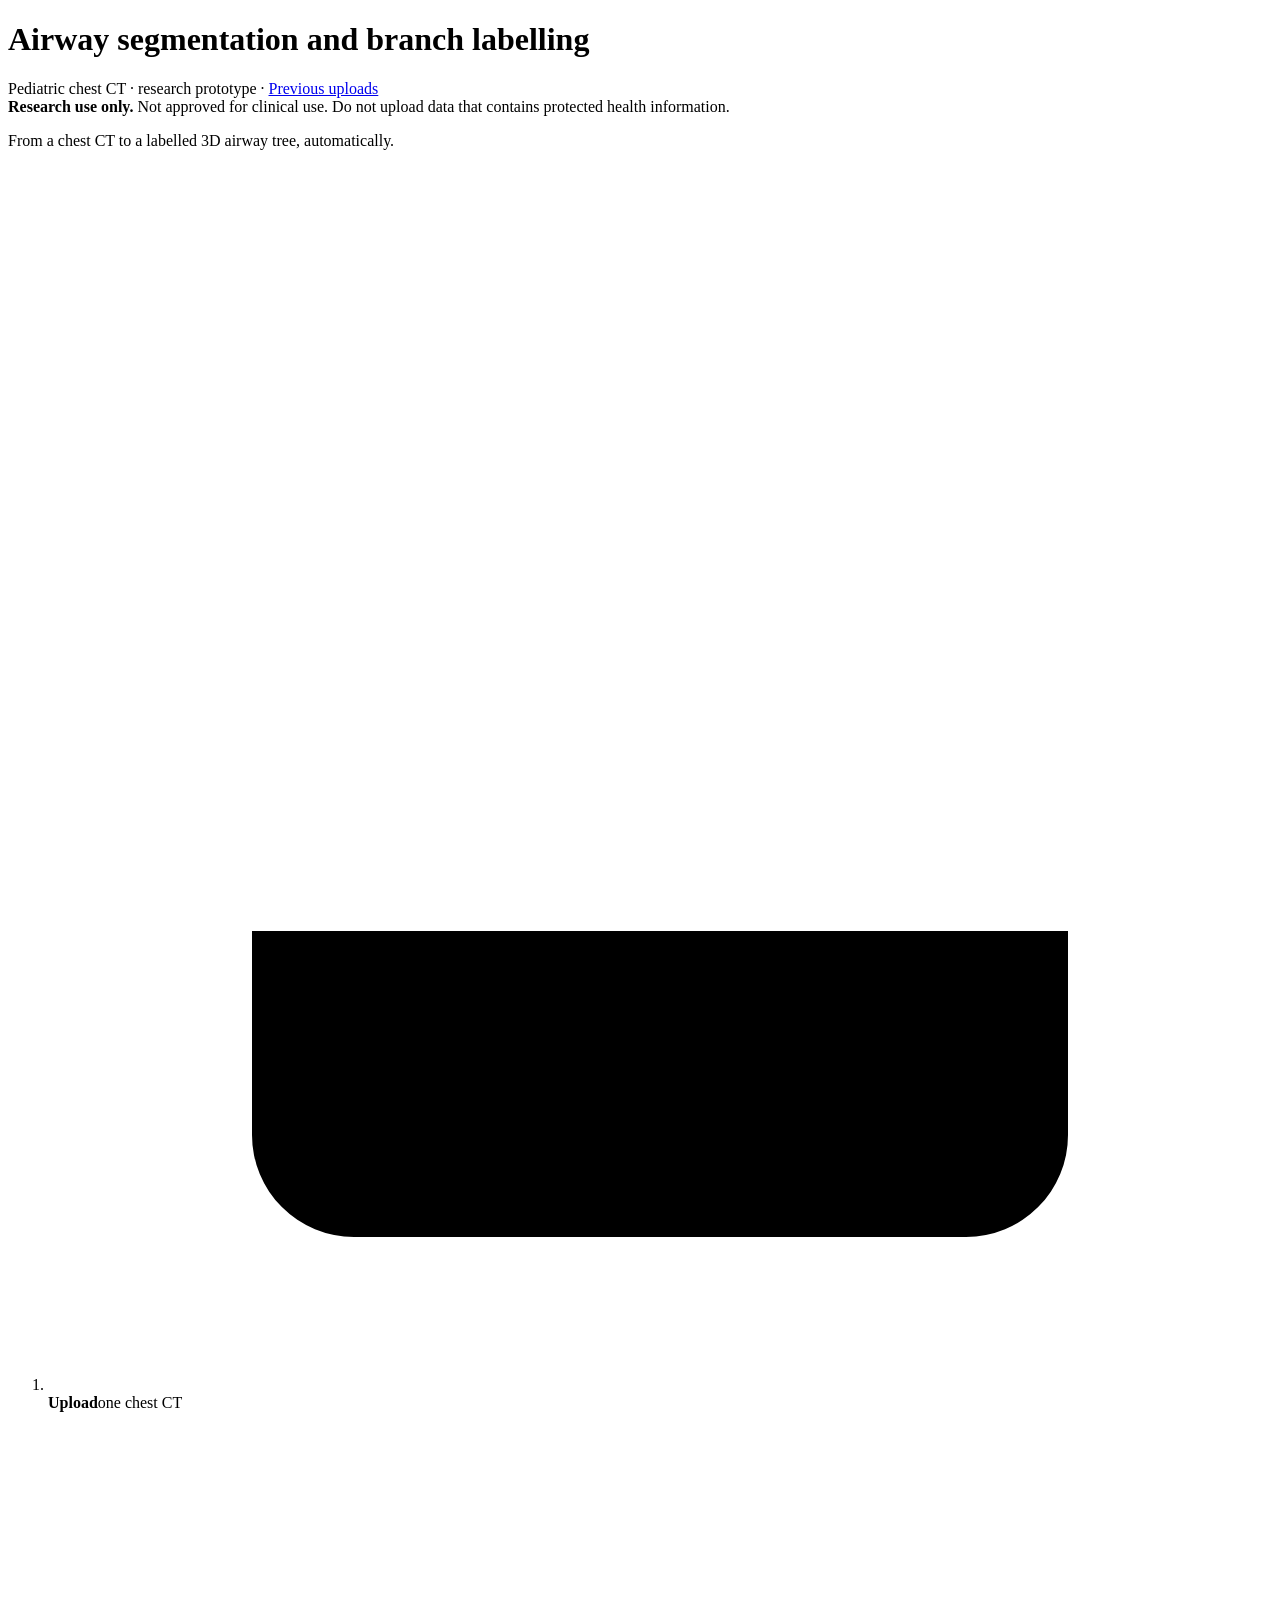
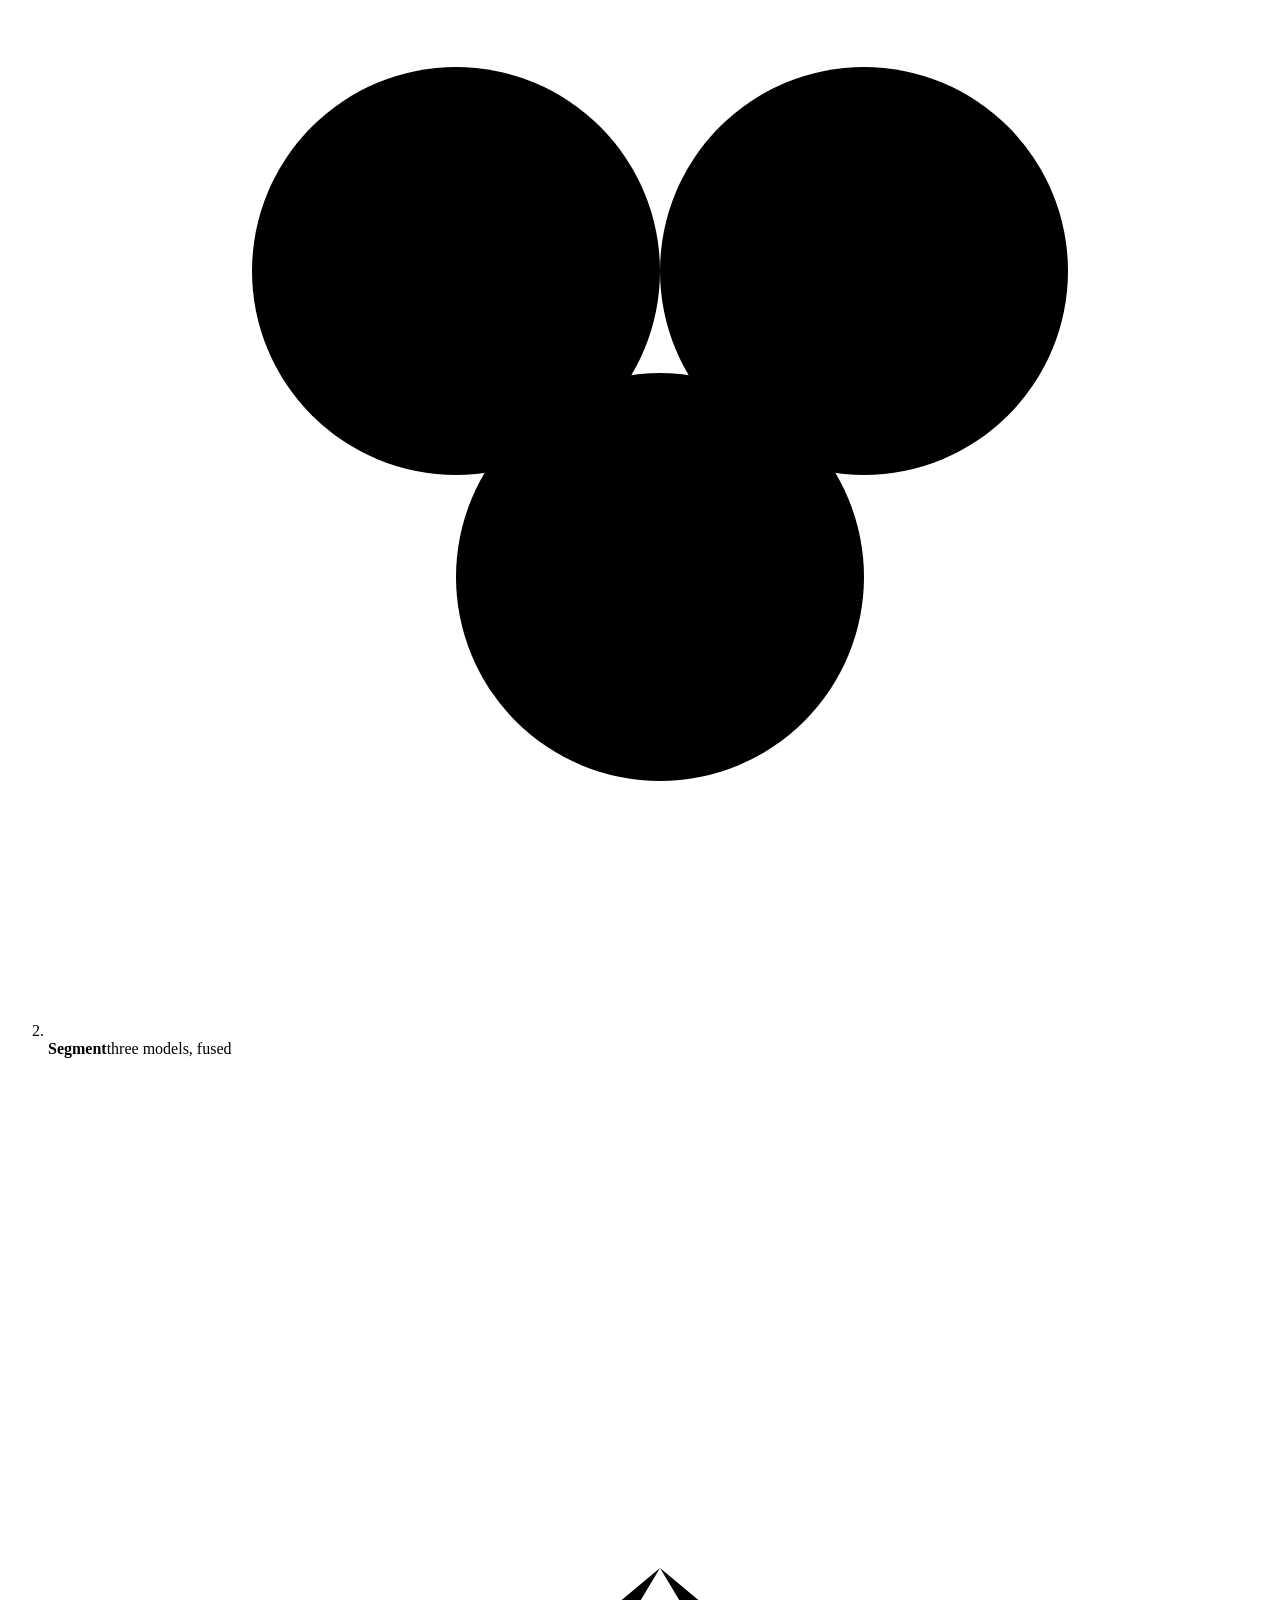
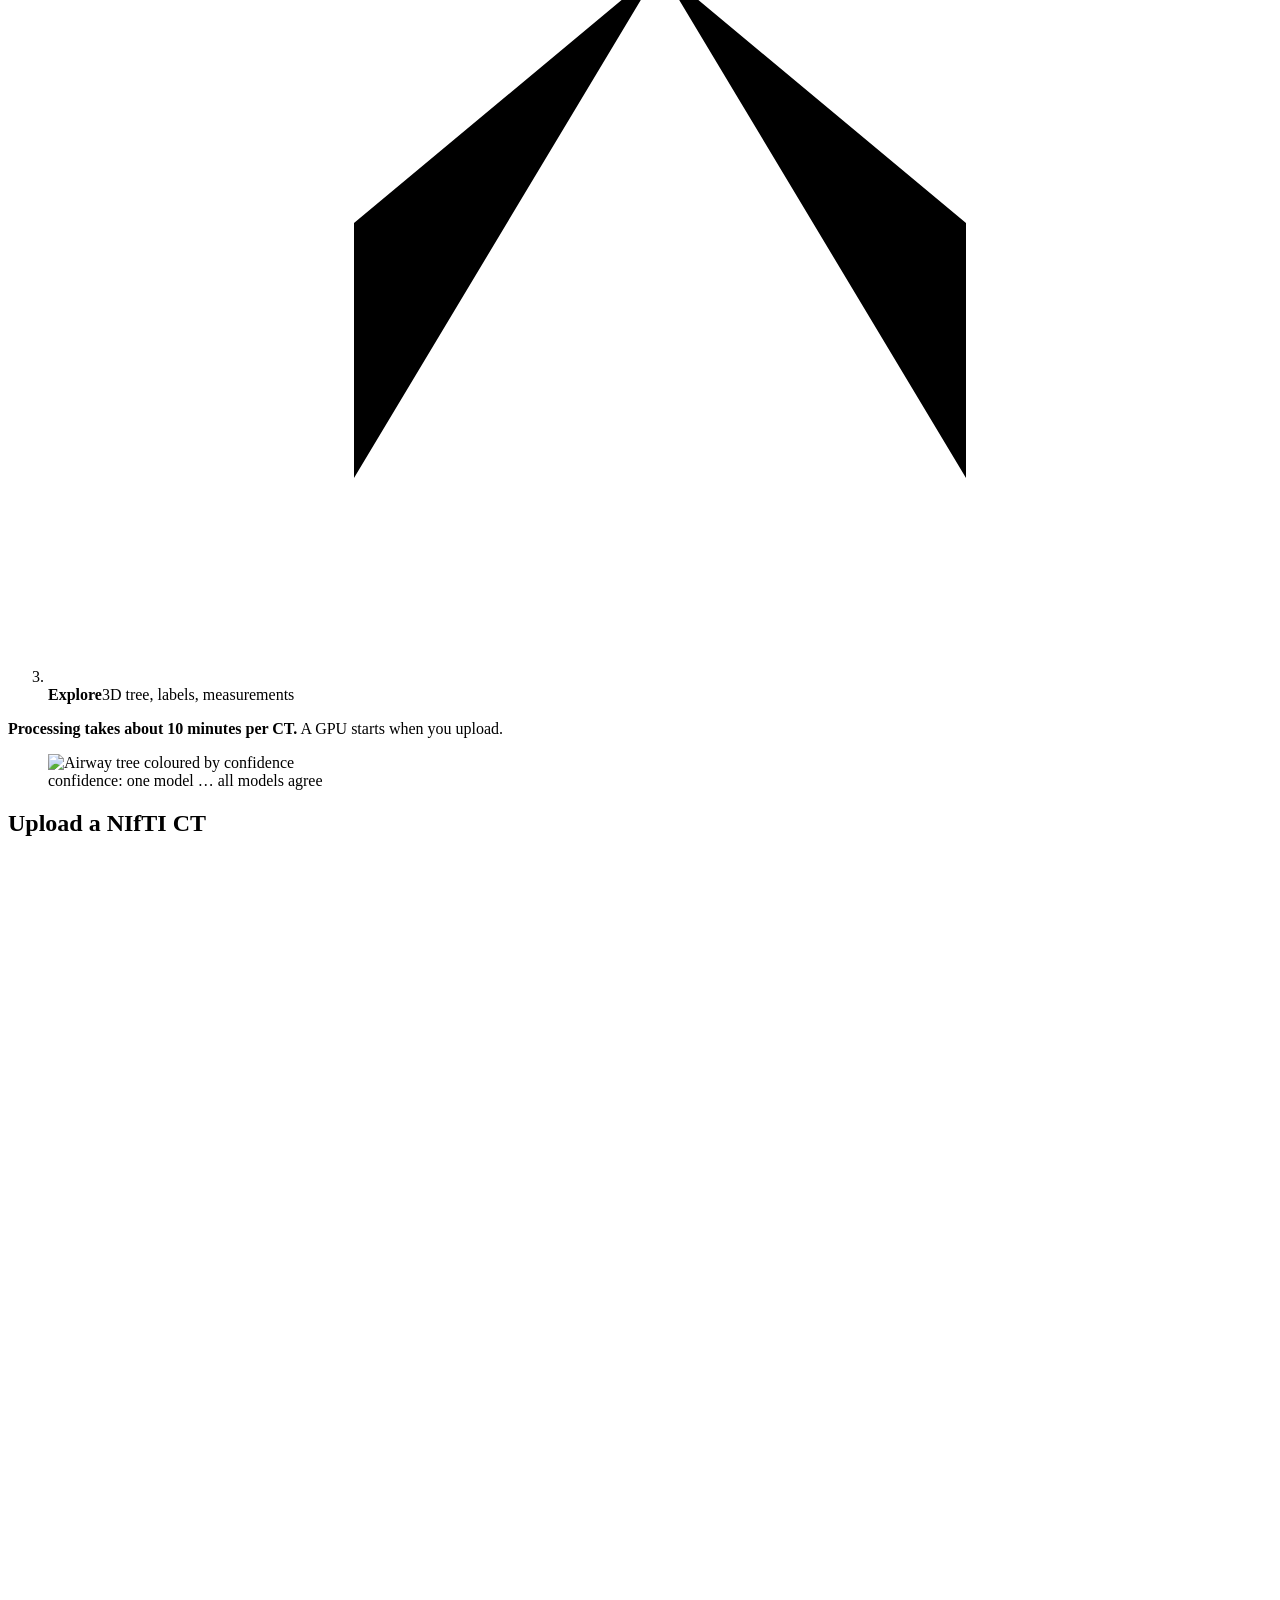
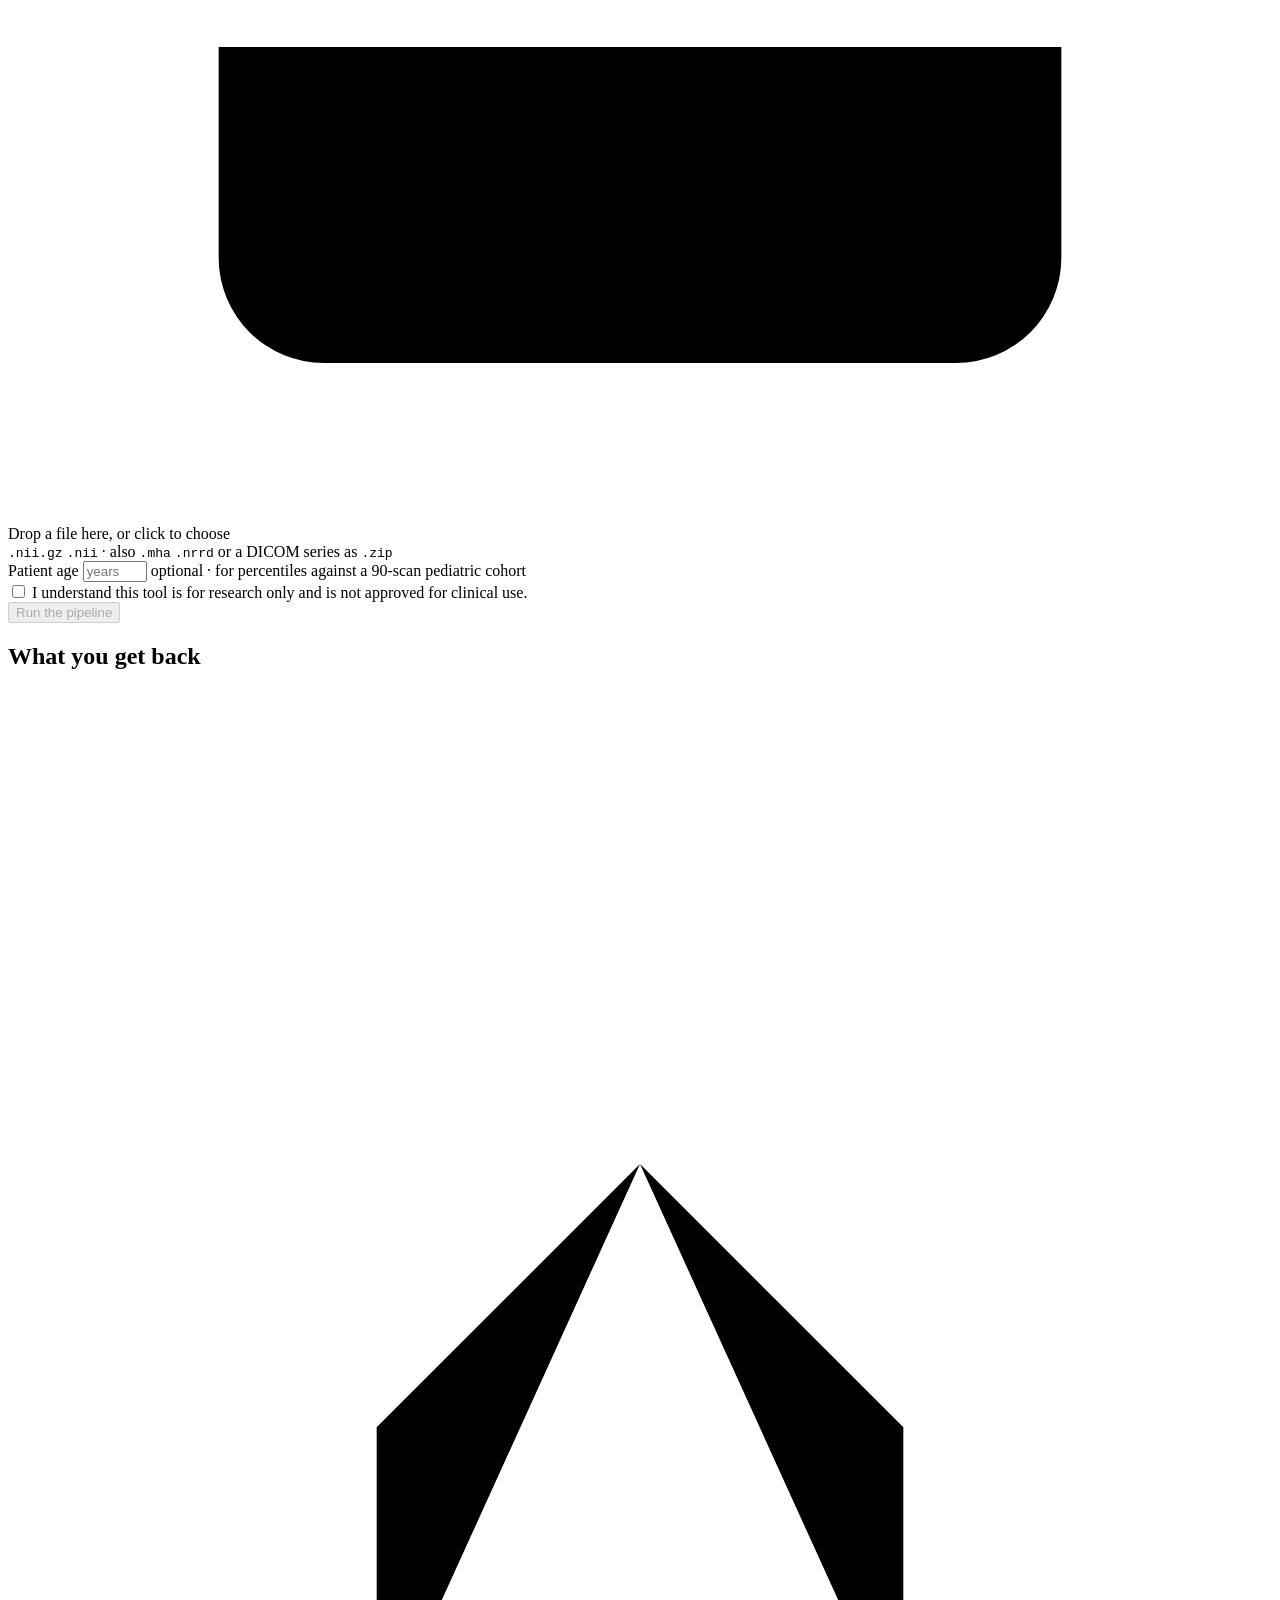
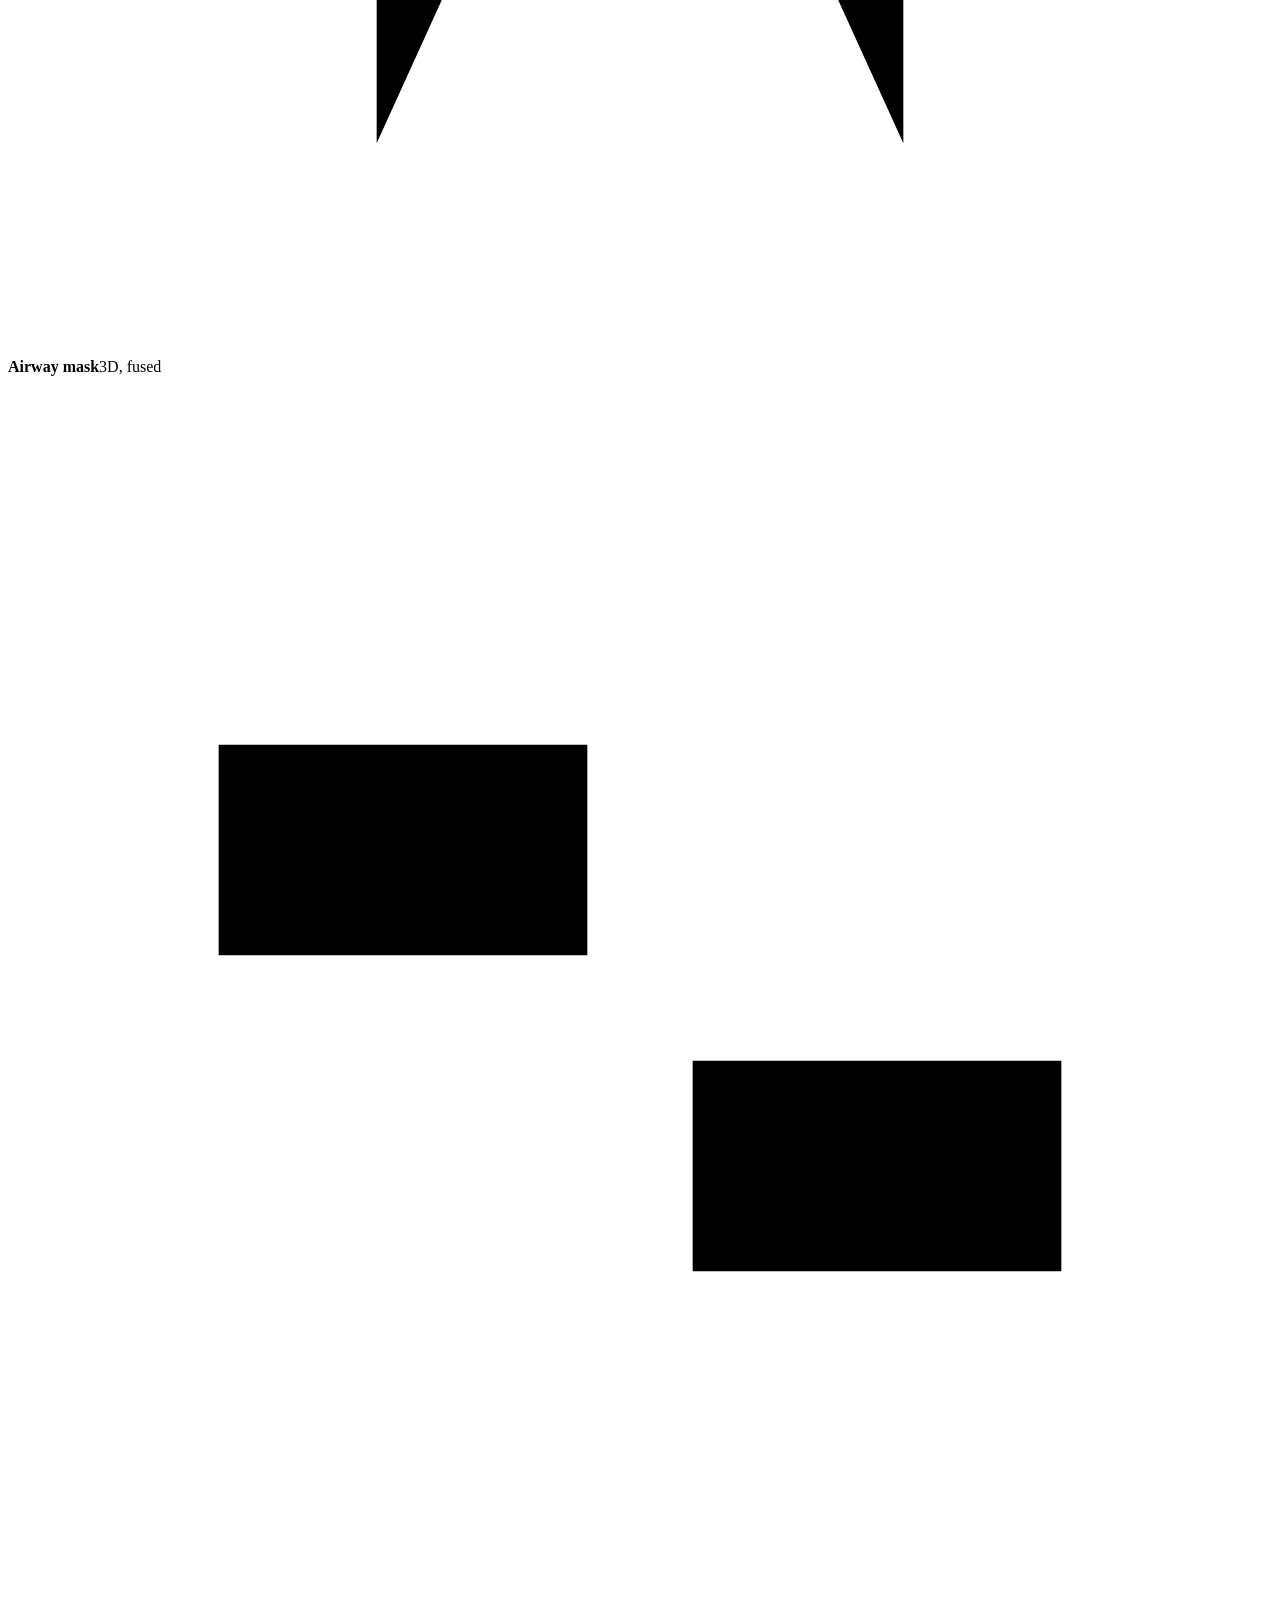
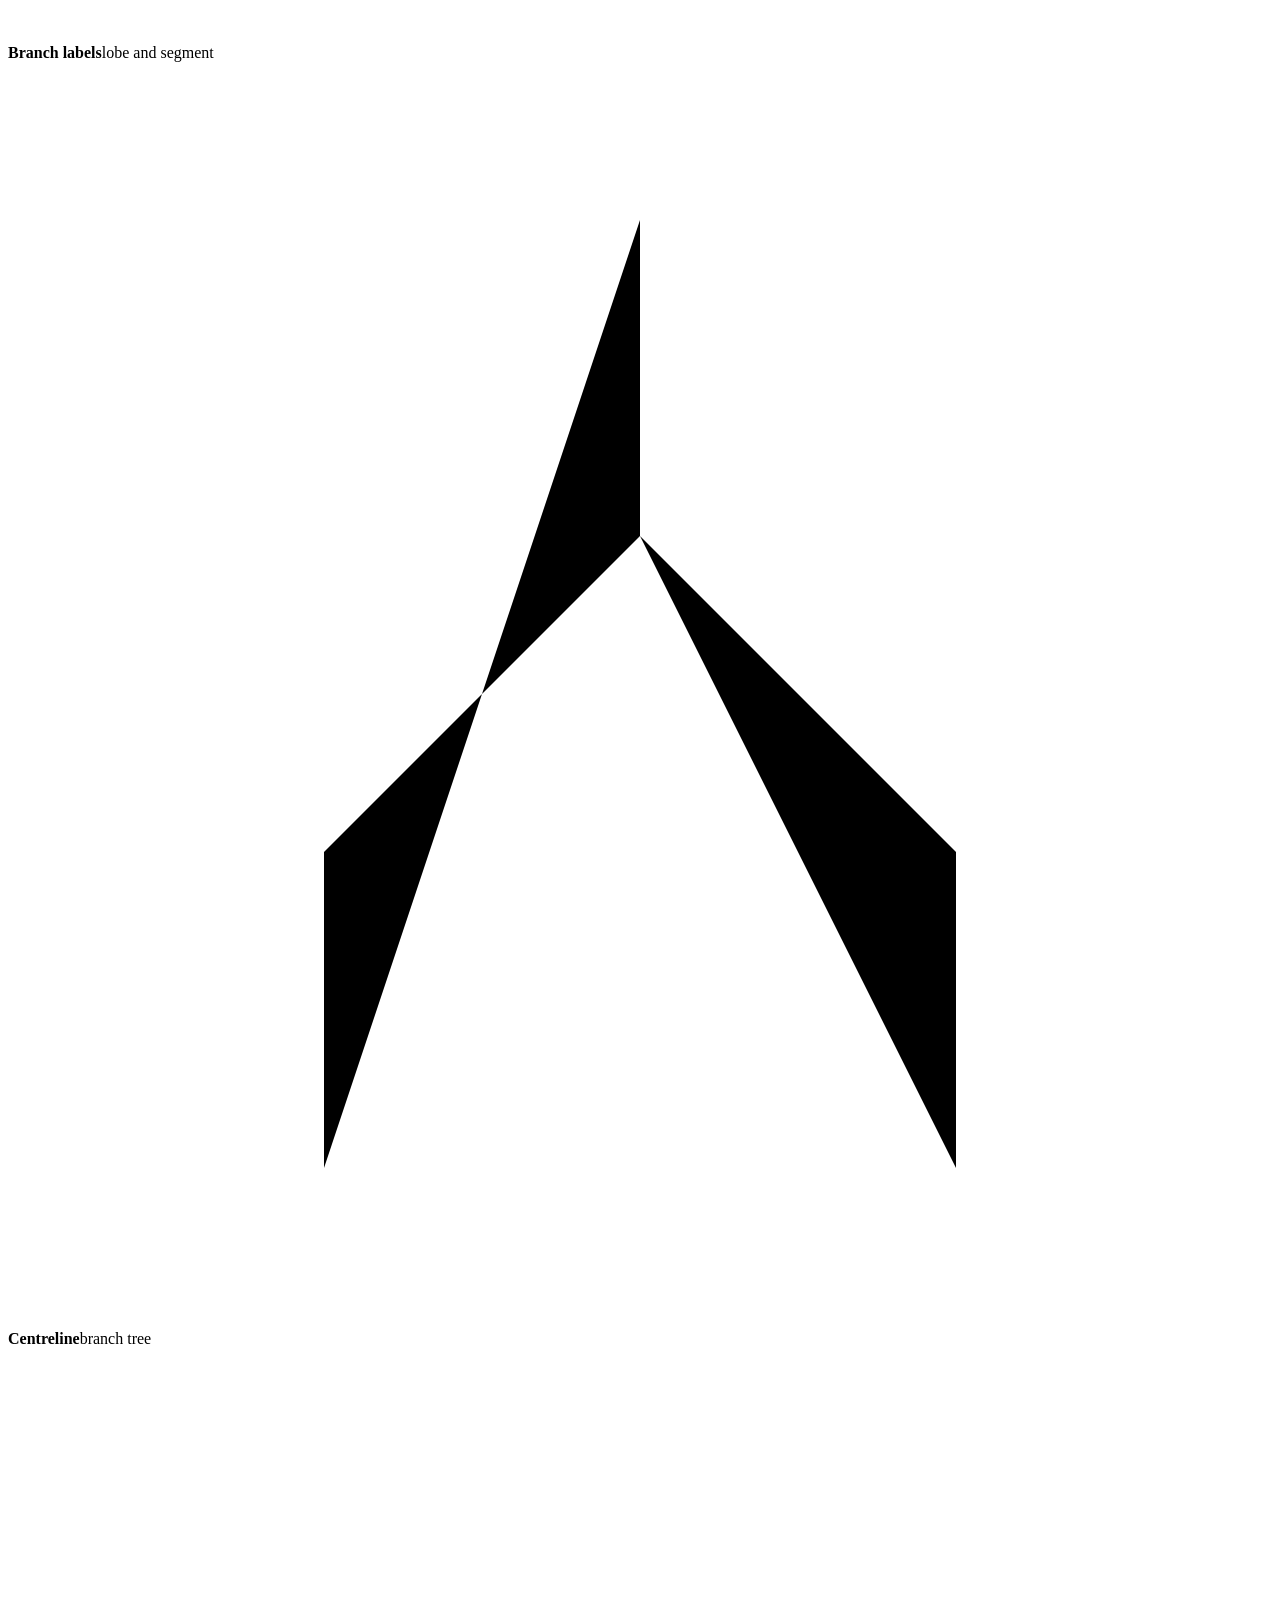
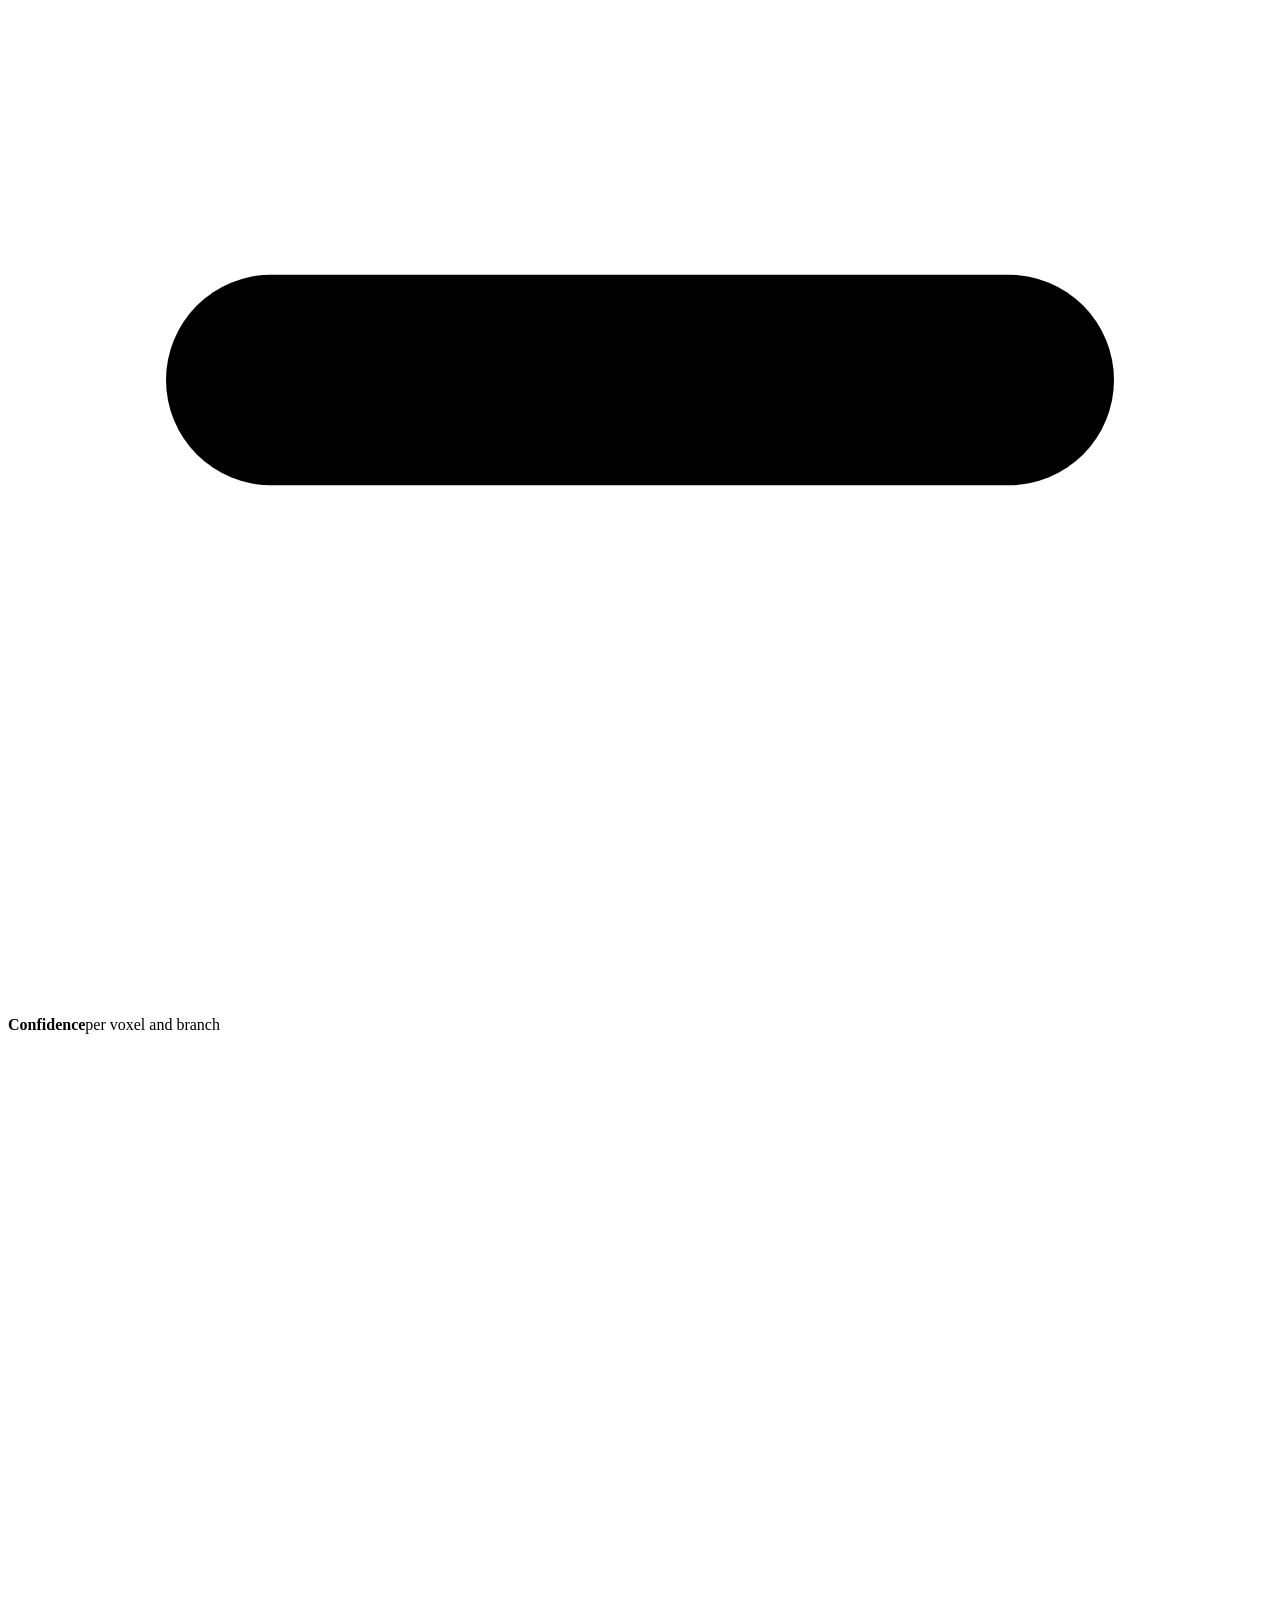
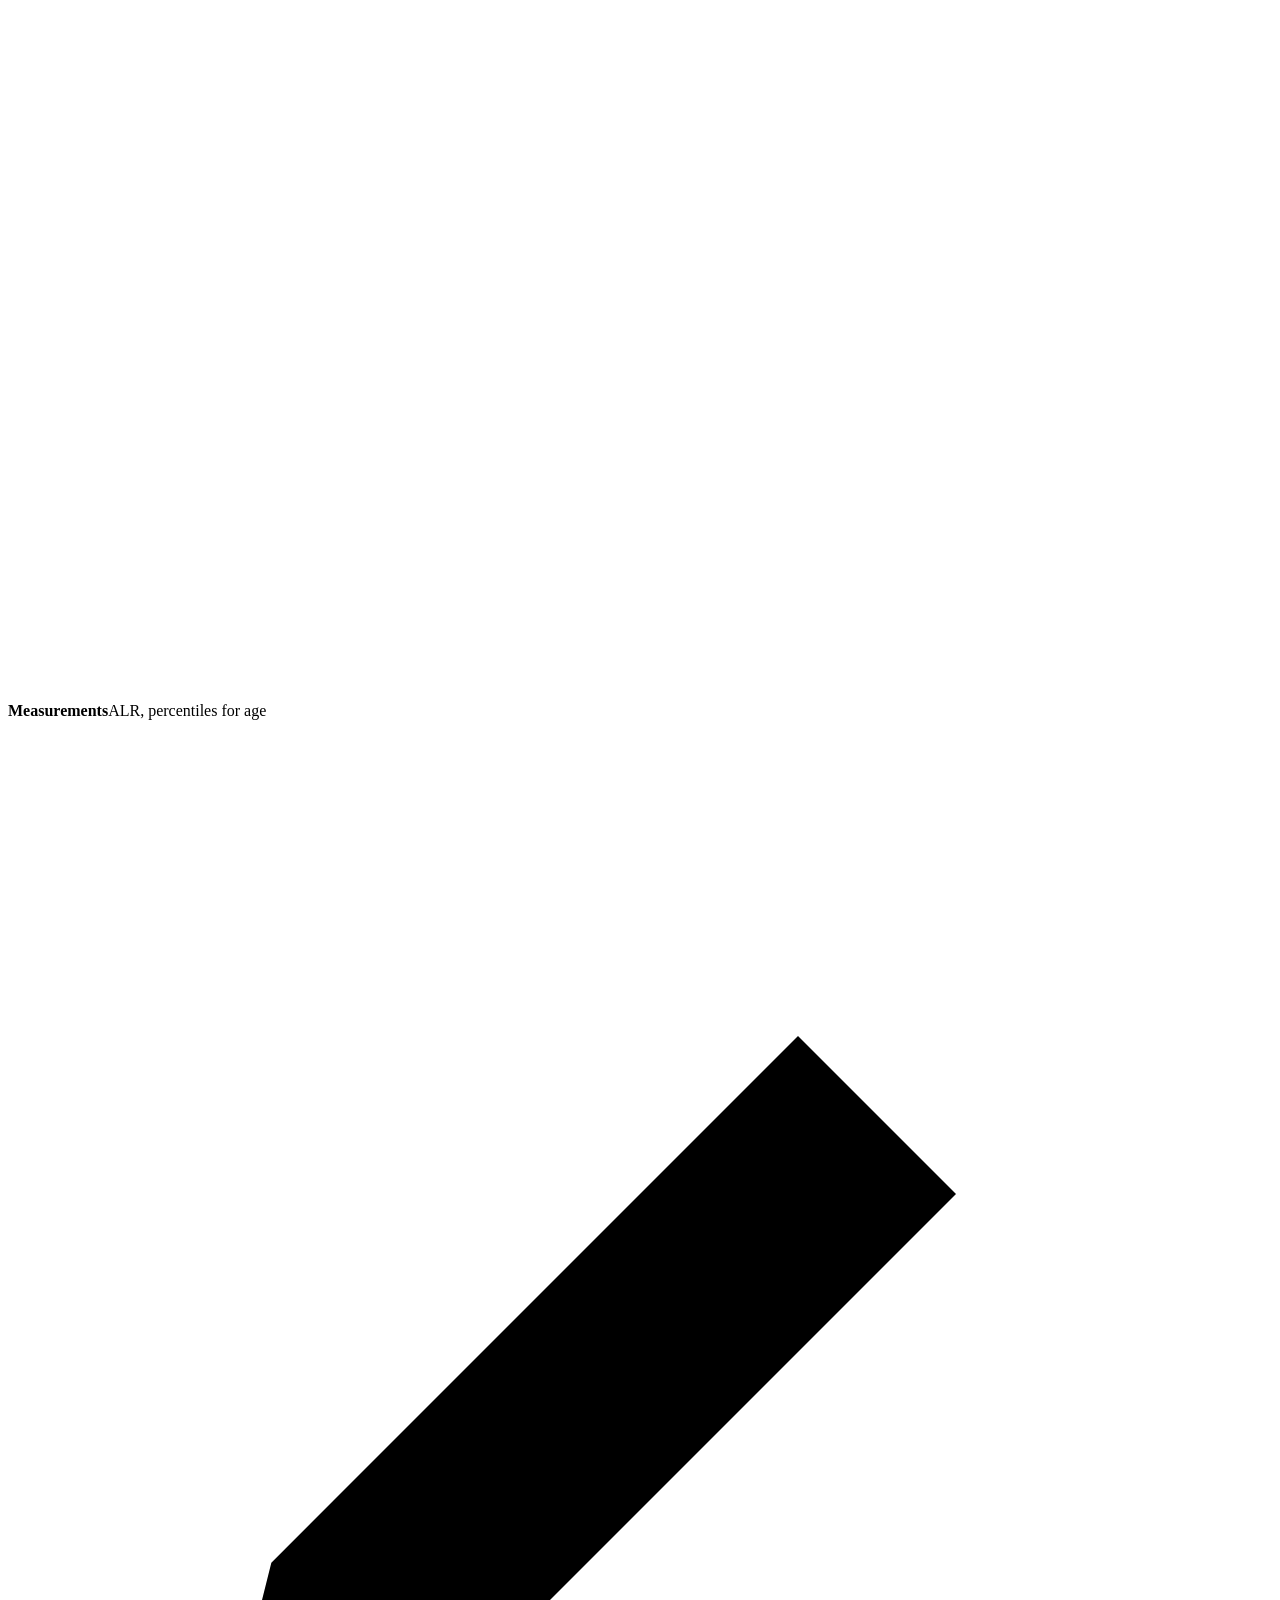
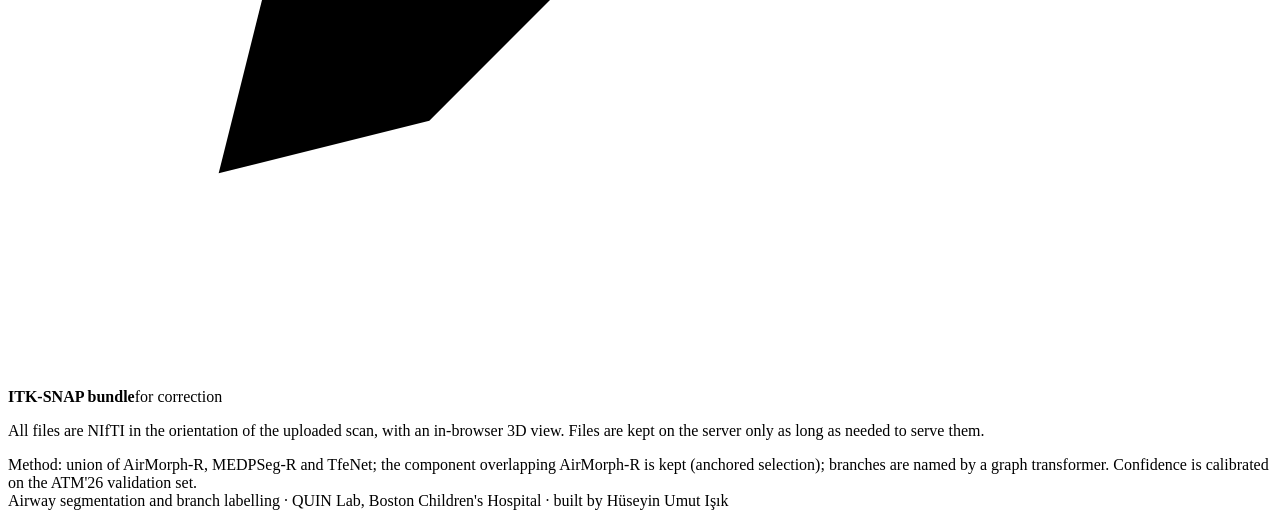
==== commit eb09e52b: "Web app: airway-to-lung ratio (ALR-3, ALR-10) with age percentiles; worker v8 ALR uses the 90-scan c" ====
--- a/webapp/web/index.html
+++ b/webapp/web/index.html
@@ -4,7 +4,7 @@
 <meta charset="utf-8">
 <meta name="viewport" content="width=device-width, initial-scale=1">
 <title>Airway segmentation and branch labelling</title>
-<link rel="stylesheet" href="/static/app.css?v=19">
+<link rel="stylesheet" href="/static/app.css?v=20">
 </head>
 <body>
 <div class="wrap">
@@ -29,7 +29,7 @@
         <li><span class="ic"><svg viewBox="0 0 24 24"><path d="M12 3v7m0 0-6 5v5m6-10 6 5v5M6 15l-3 3m15-3 3 3"/></svg></span>
           <div><b>Explore</b><span>3D tree, labels, measurements</span></div></li>
       </ol>
-      <p class="hint">About ten minutes per scan; a GPU starts when you upload.</p>
+      <p class="hint"><b>Processing takes about 10 minutes per CT.</b> A GPU starts when you upload.</p>
     </div>
     <figure class="hero-img">
       <img src="/static/hero_airway.png" alt="Airway tree coloured by confidence">
@@ -69,7 +69,7 @@
       <div class="tile"><svg viewBox="0 0 24 24"><path d="M4 7h7v4H4zM13 13h7v4h-7zM4 15h5M15 7h5"/></svg><b>Branch labels</b><span>lobe and segment</span></div>
       <div class="tile"><svg viewBox="0 0 24 24"><path d="M12 3v6l-6 6v6m6-12 6 6v6" stroke-dasharray="2 2"/></svg><b>Centreline</b><span>branch tree</span></div>
       <div class="tile"><svg viewBox="0 0 24 24"><rect x="3" y="10" width="18" height="4" rx="2"/><path d="M8 10v4m5-4v4"/></svg><b>Confidence</b><span>per voxel and branch</span></div>
-      <div class="tile"><svg viewBox="0 0 24 24"><path d="M3 21h18M6 17v-5m5 5V8m5 9v-7"/></svg><b>Measurements</b><span>percentiles for age</span></div>
+      <div class="tile"><svg viewBox="0 0 24 24"><path d="M3 21h18M6 17v-5m5 5V8m5 9v-7"/></svg><b>Measurements</b><span>ALR, percentiles for age</span></div>
       <div class="tile"><svg viewBox="0 0 24 24"><path d="M4 20l4-1 10-10-3-3L5 16zM13 6l3 3"/></svg><b>ITK-SNAP bundle</b><span>for correction</span></div>
     </div>
     <p class="hint">All files are NIfTI in the orientation of the uploaded scan, with an in-browser 3D view.
@@ -81,7 +81,7 @@
     validation set.</footer>
   <footer class="credit">Airway segmentation and branch labelling · QUIN Lab, Boston Children's Hospital · built by Hüseyin Umut Işık</footer>
 </div>
-<script src="/static/app.js?v=19"></script>
+<script src="/static/app.js?v=20"></script>
 <script>AirwayApp.upload();</script>
 </body>
 </html>
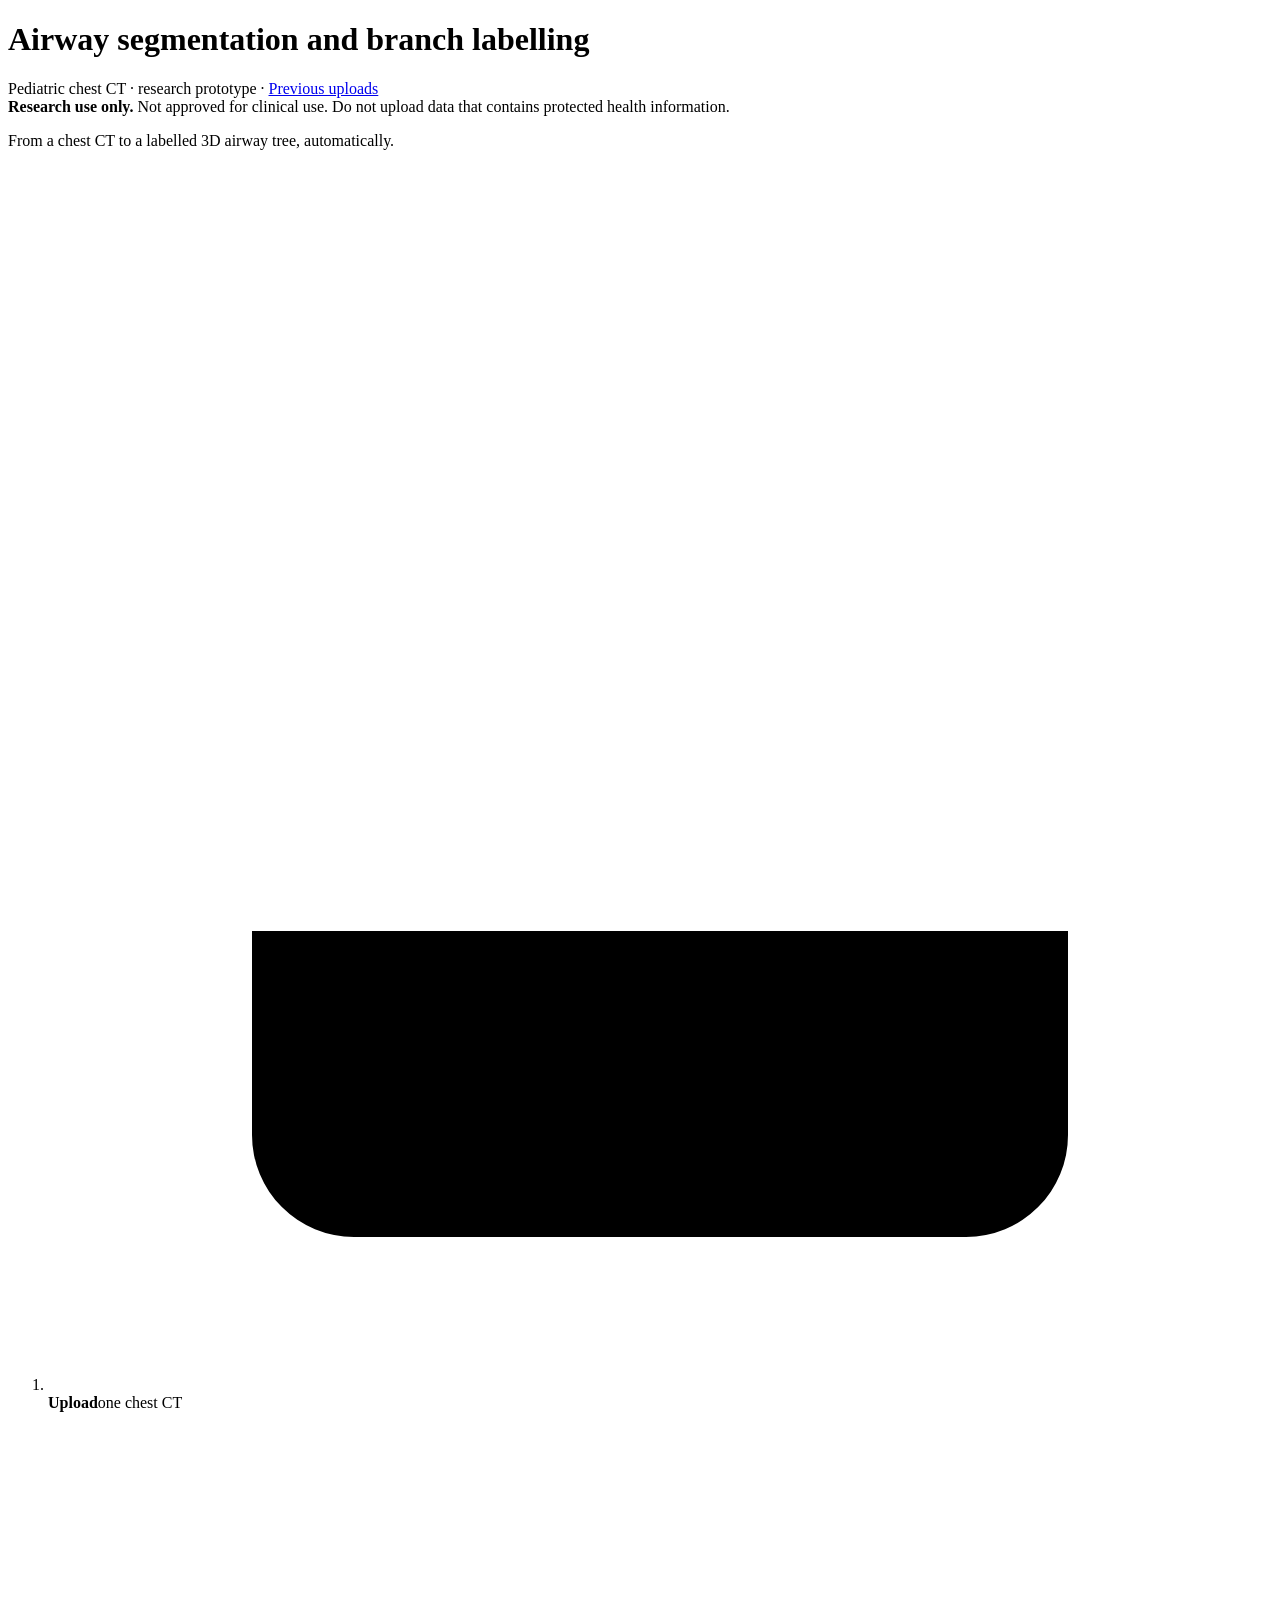
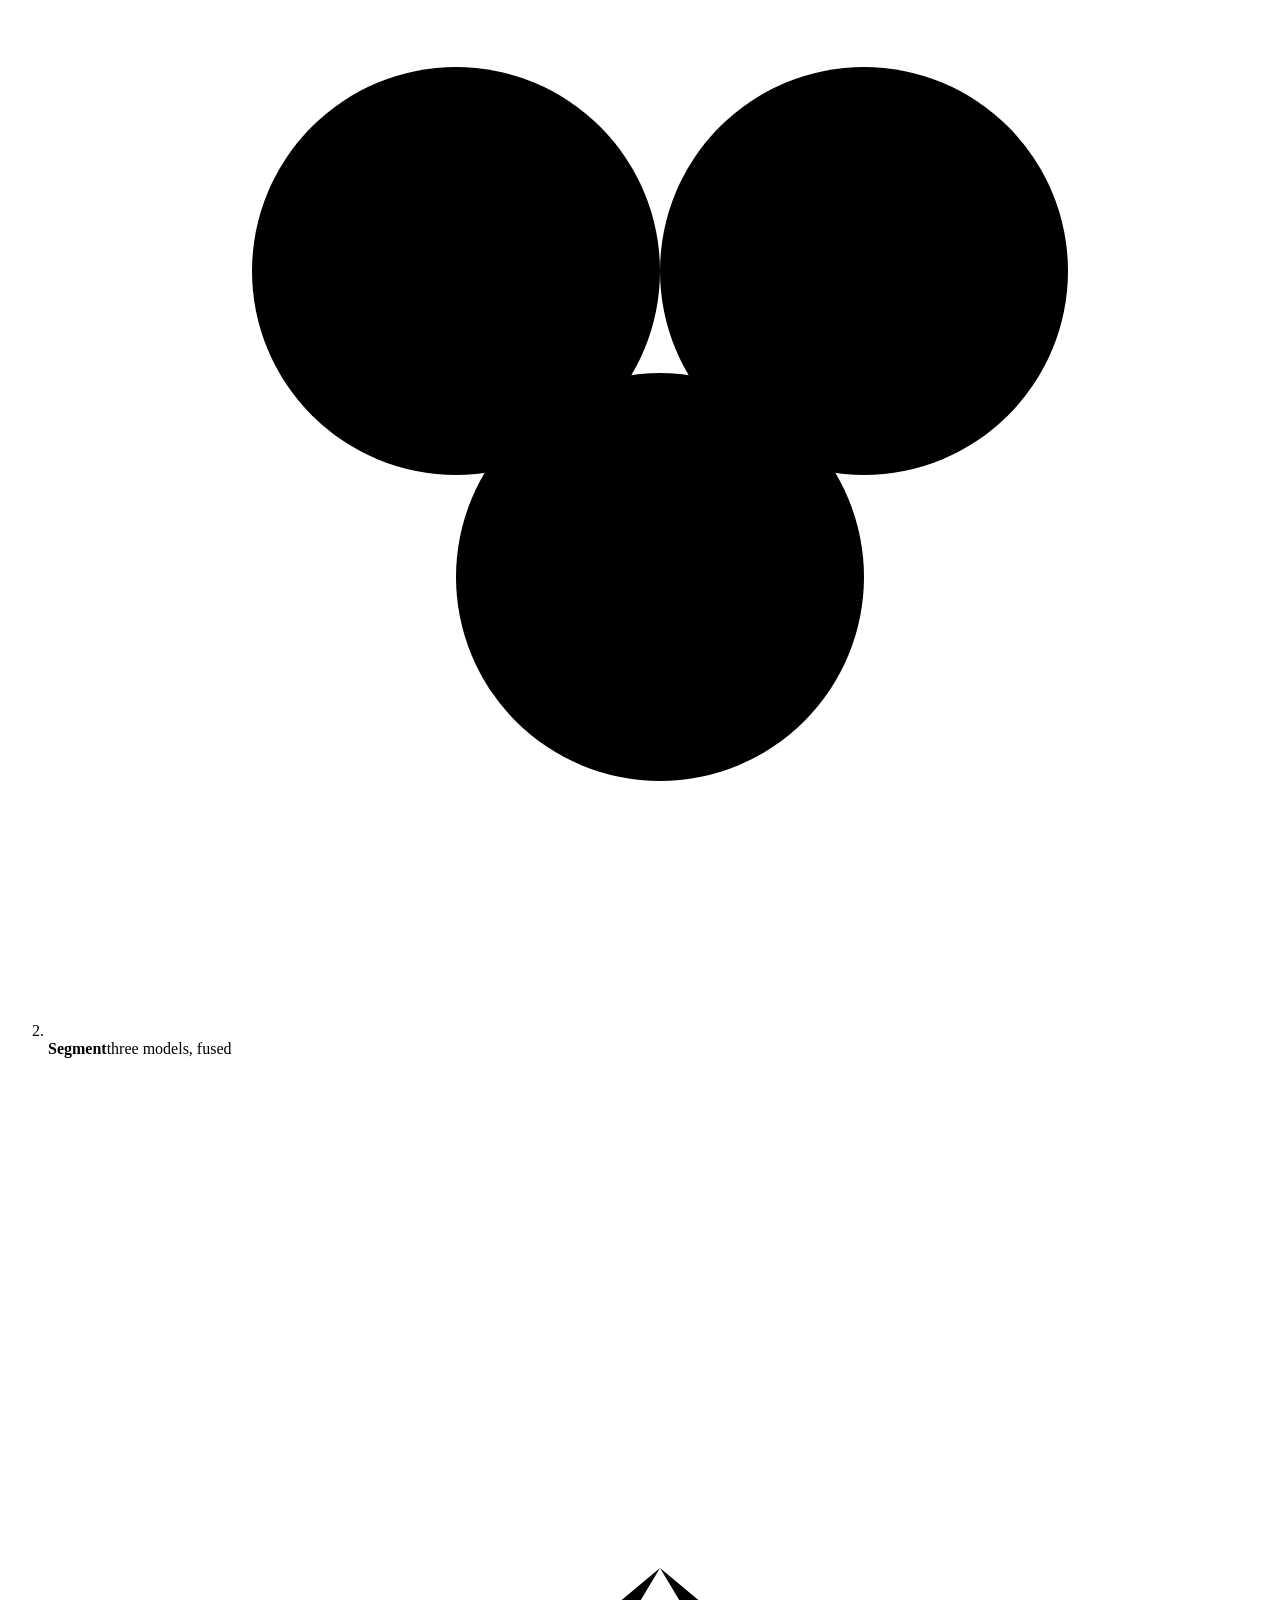
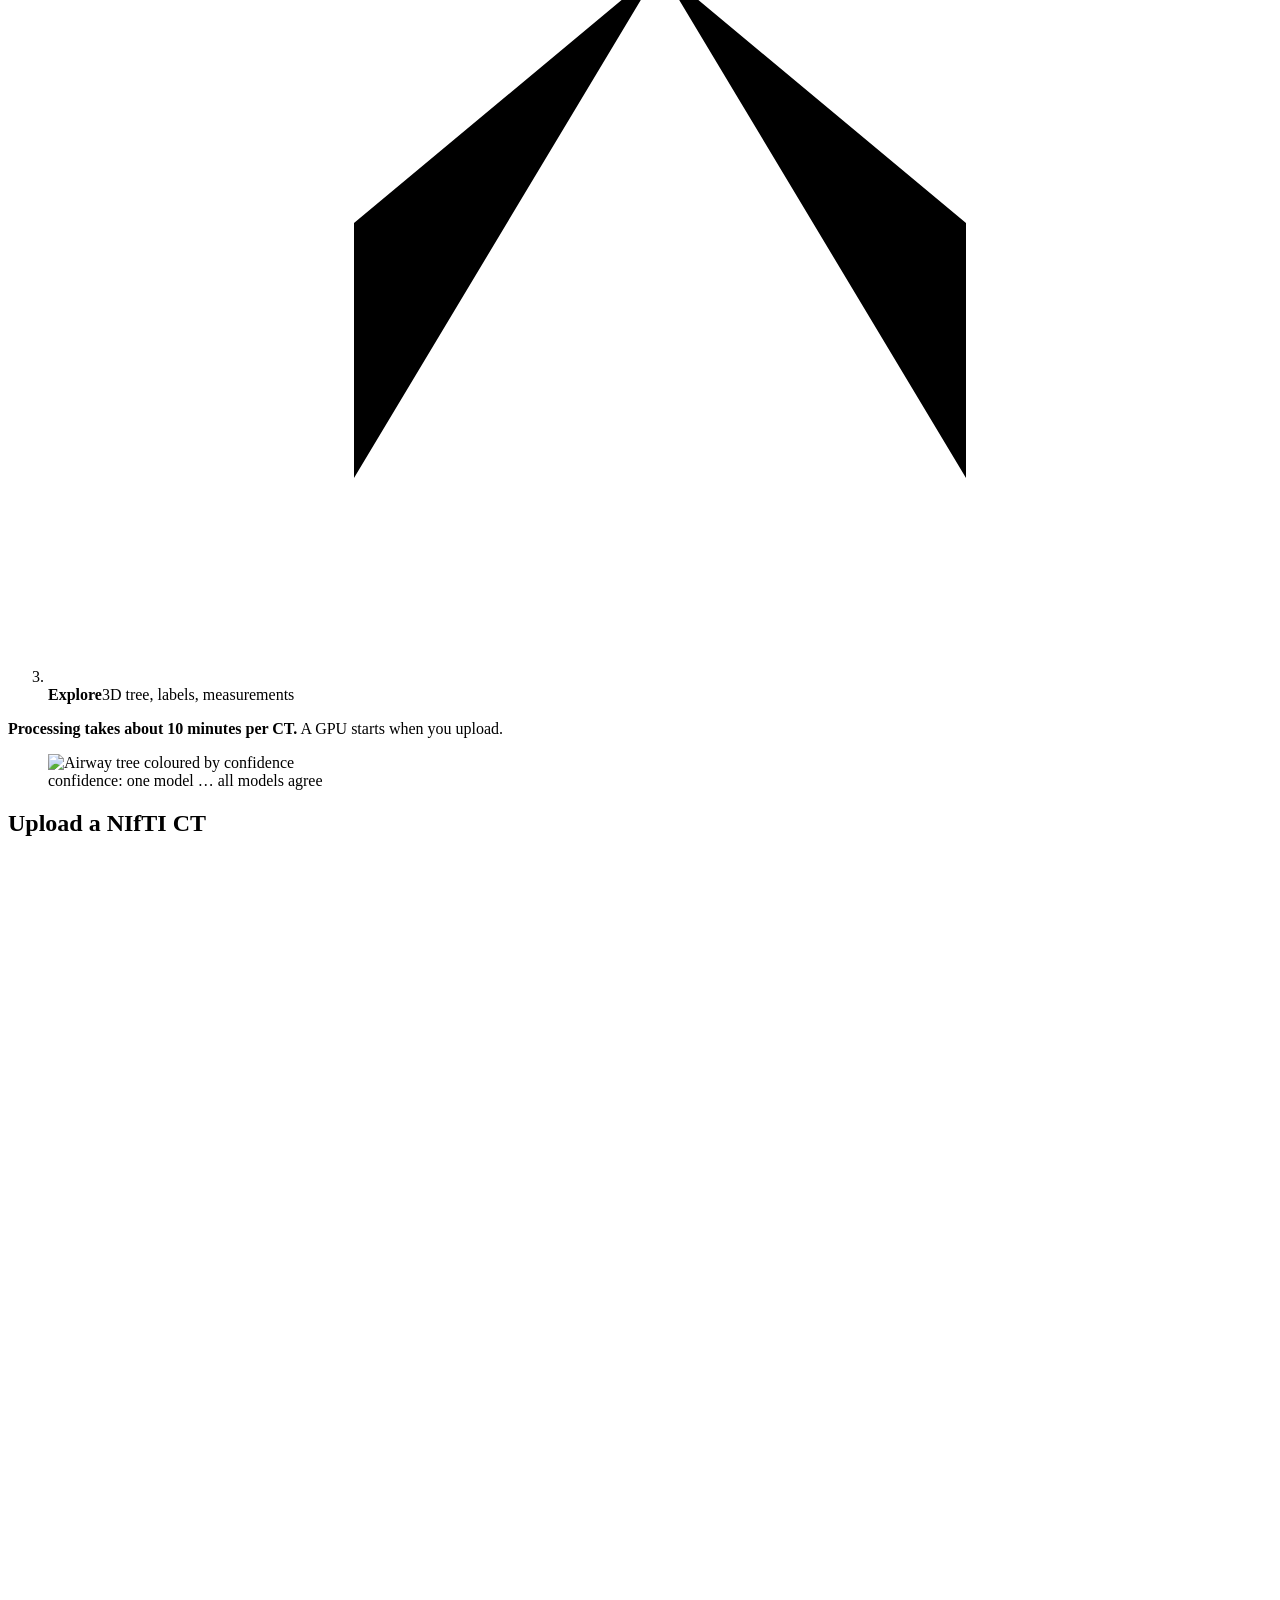
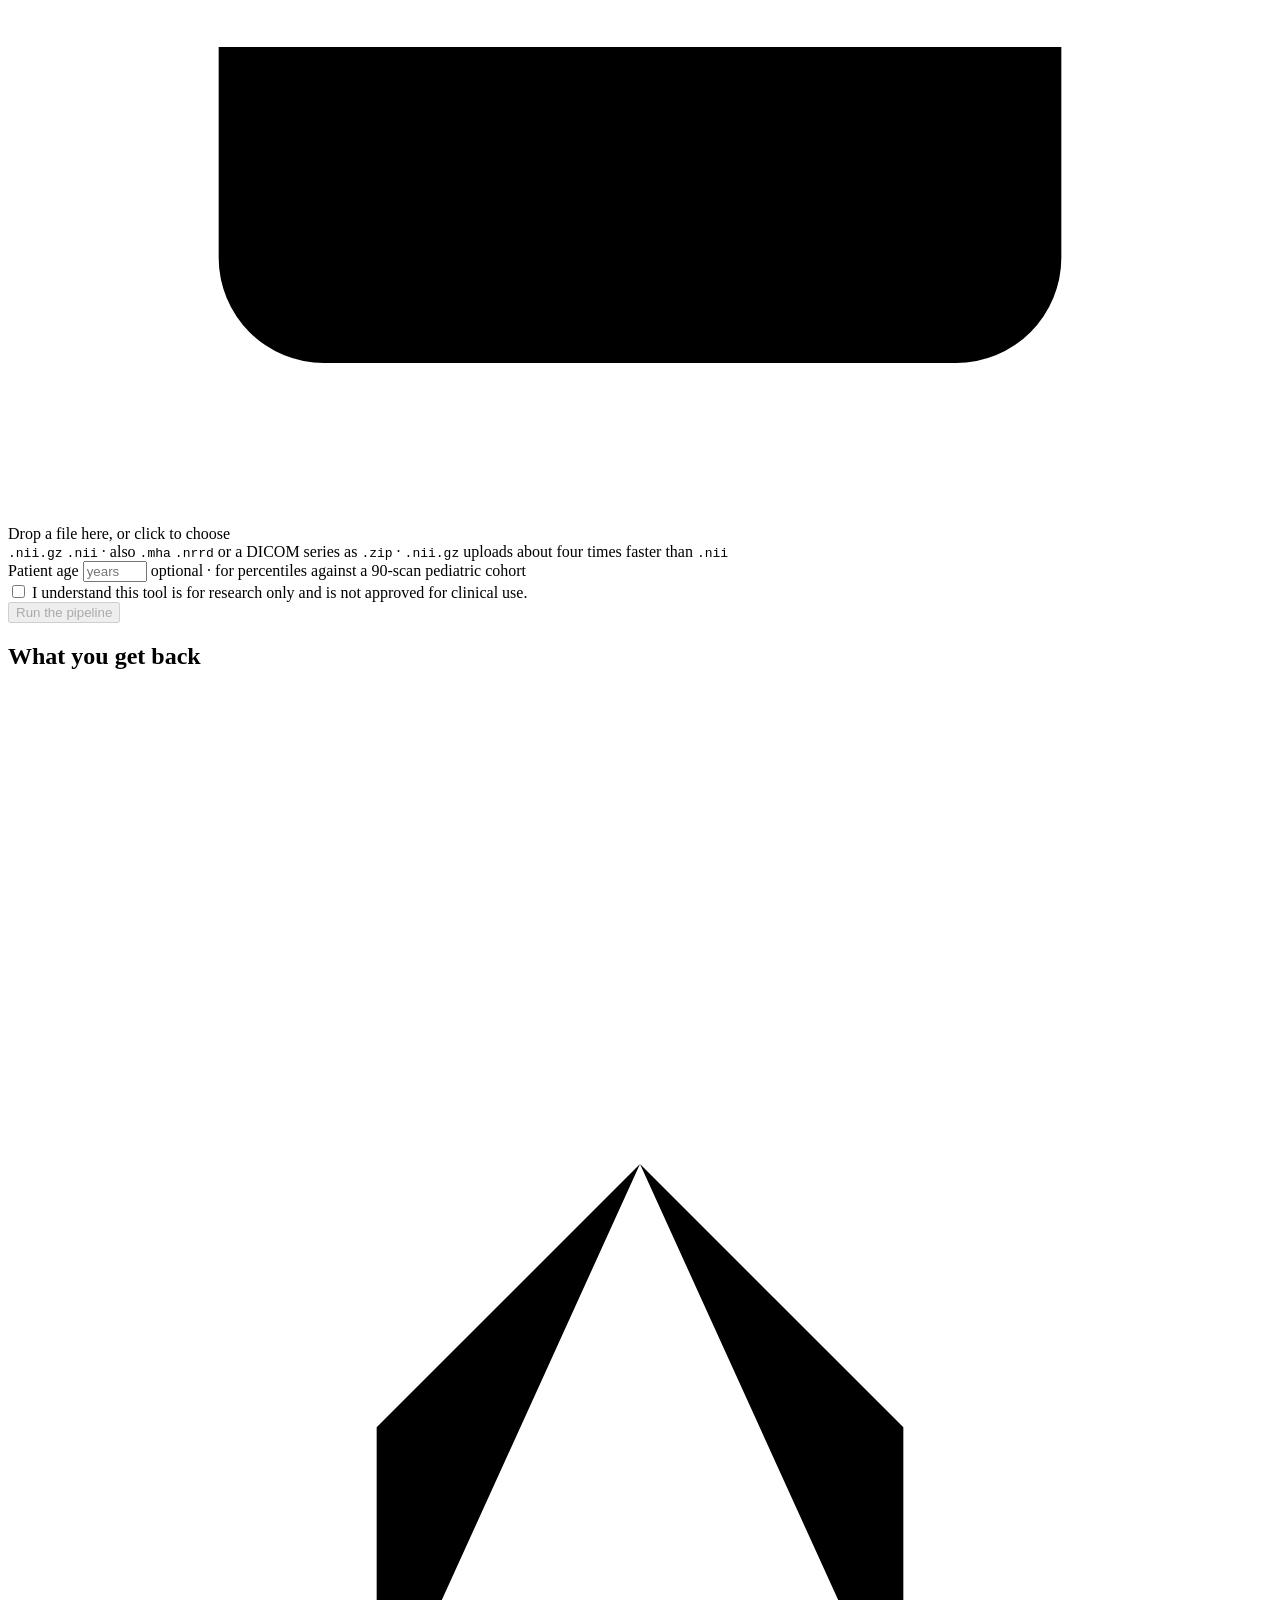
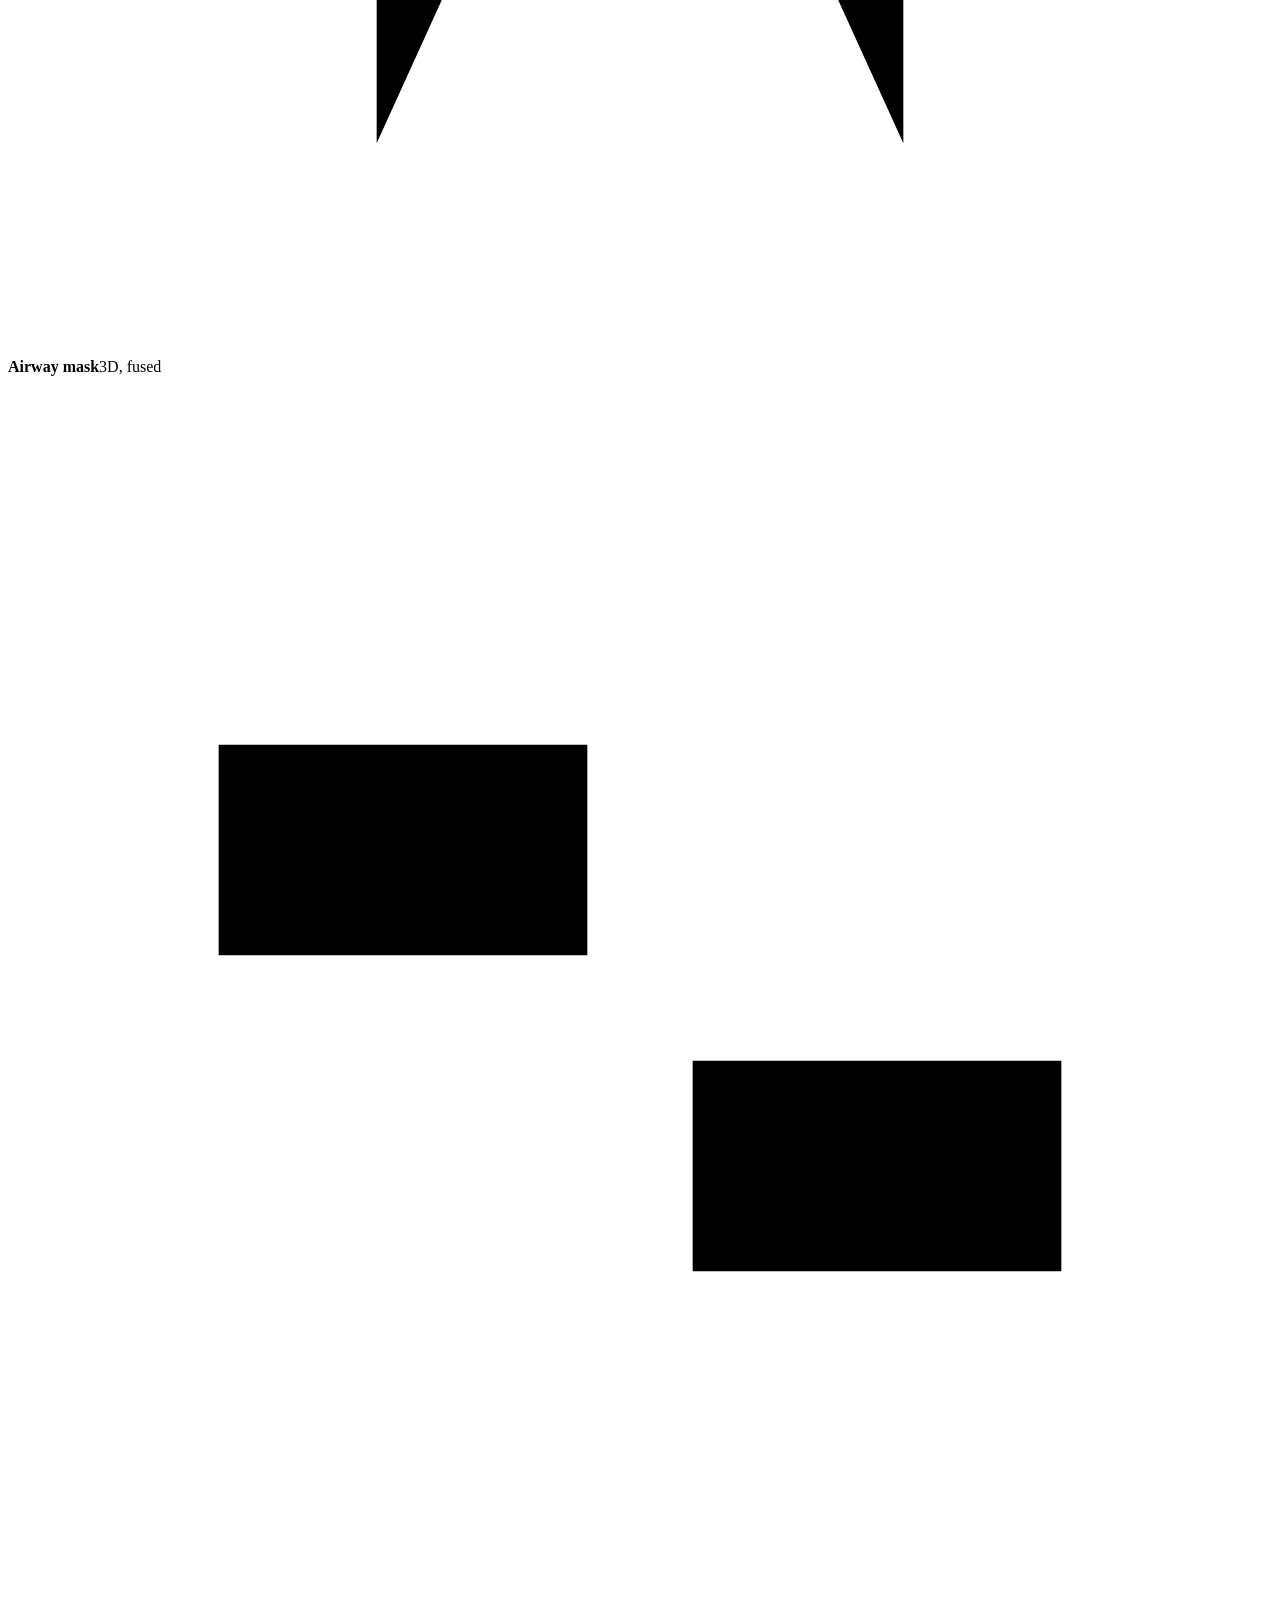
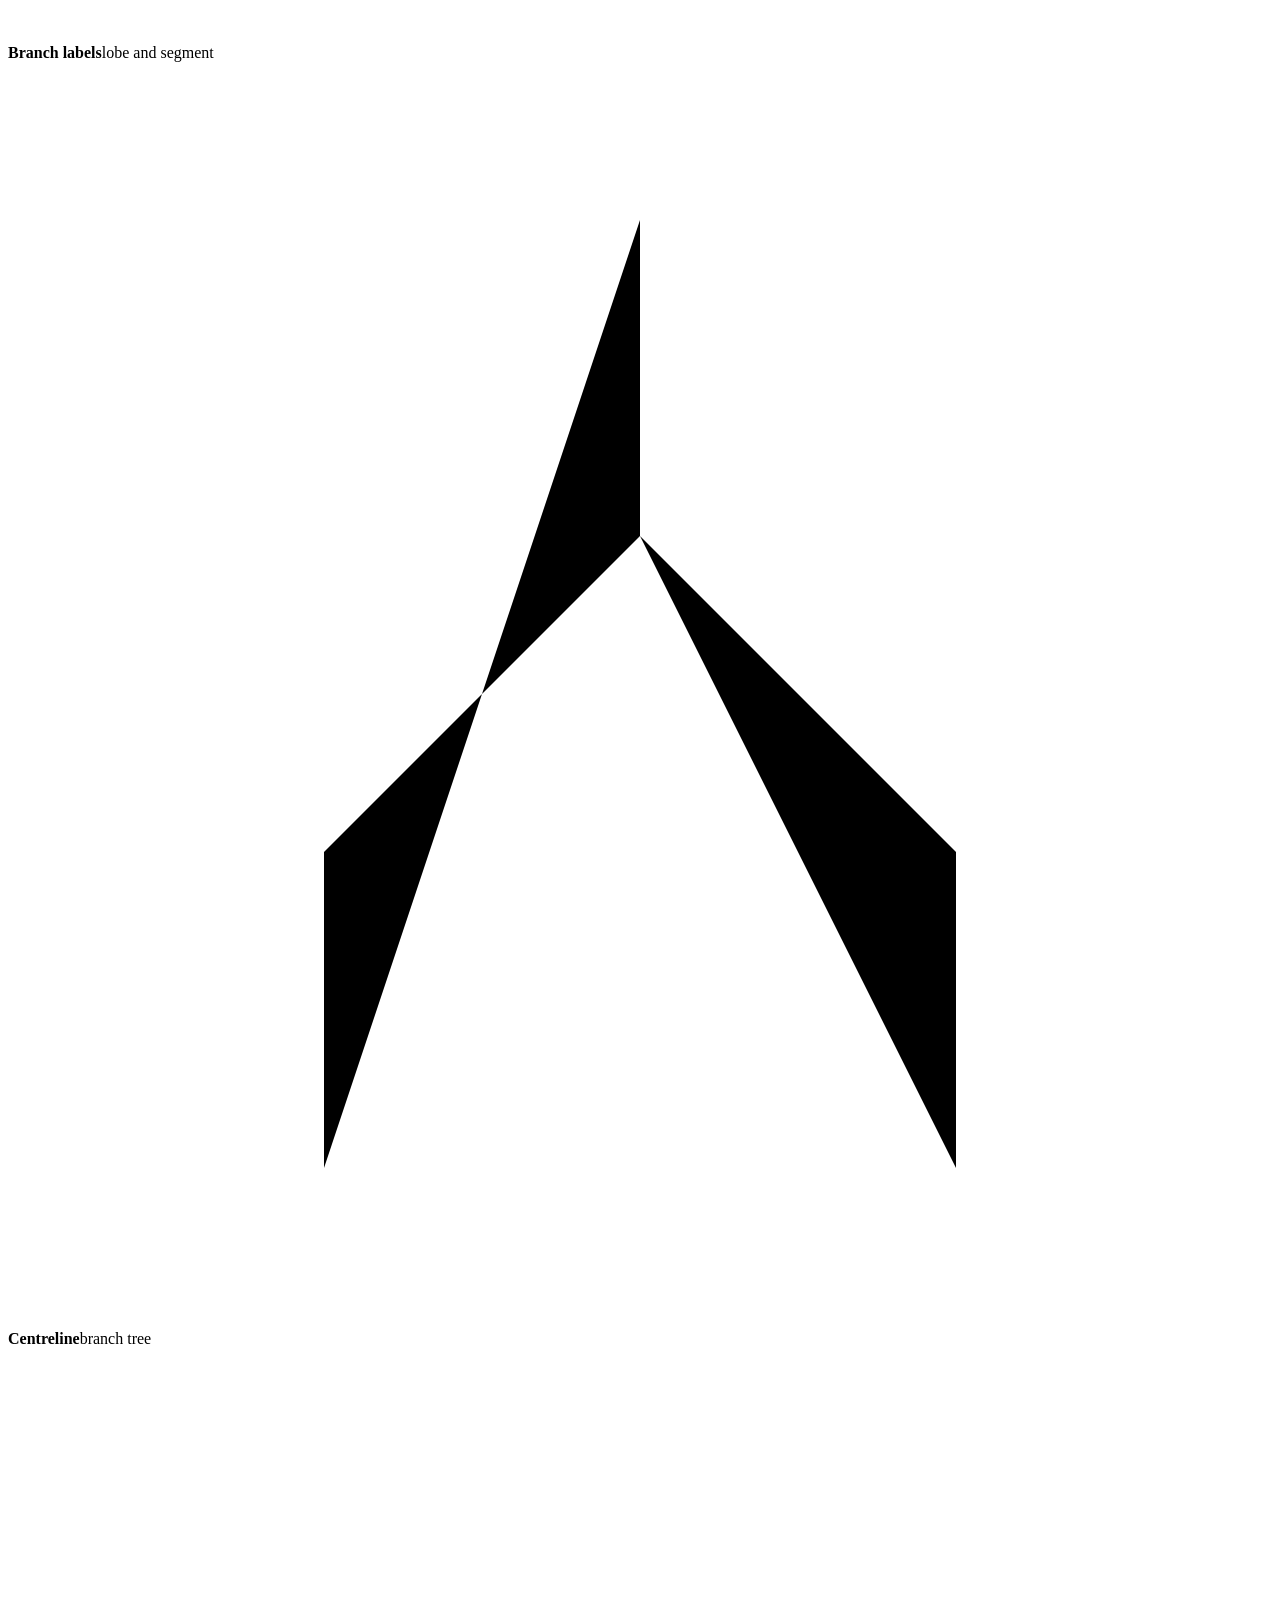
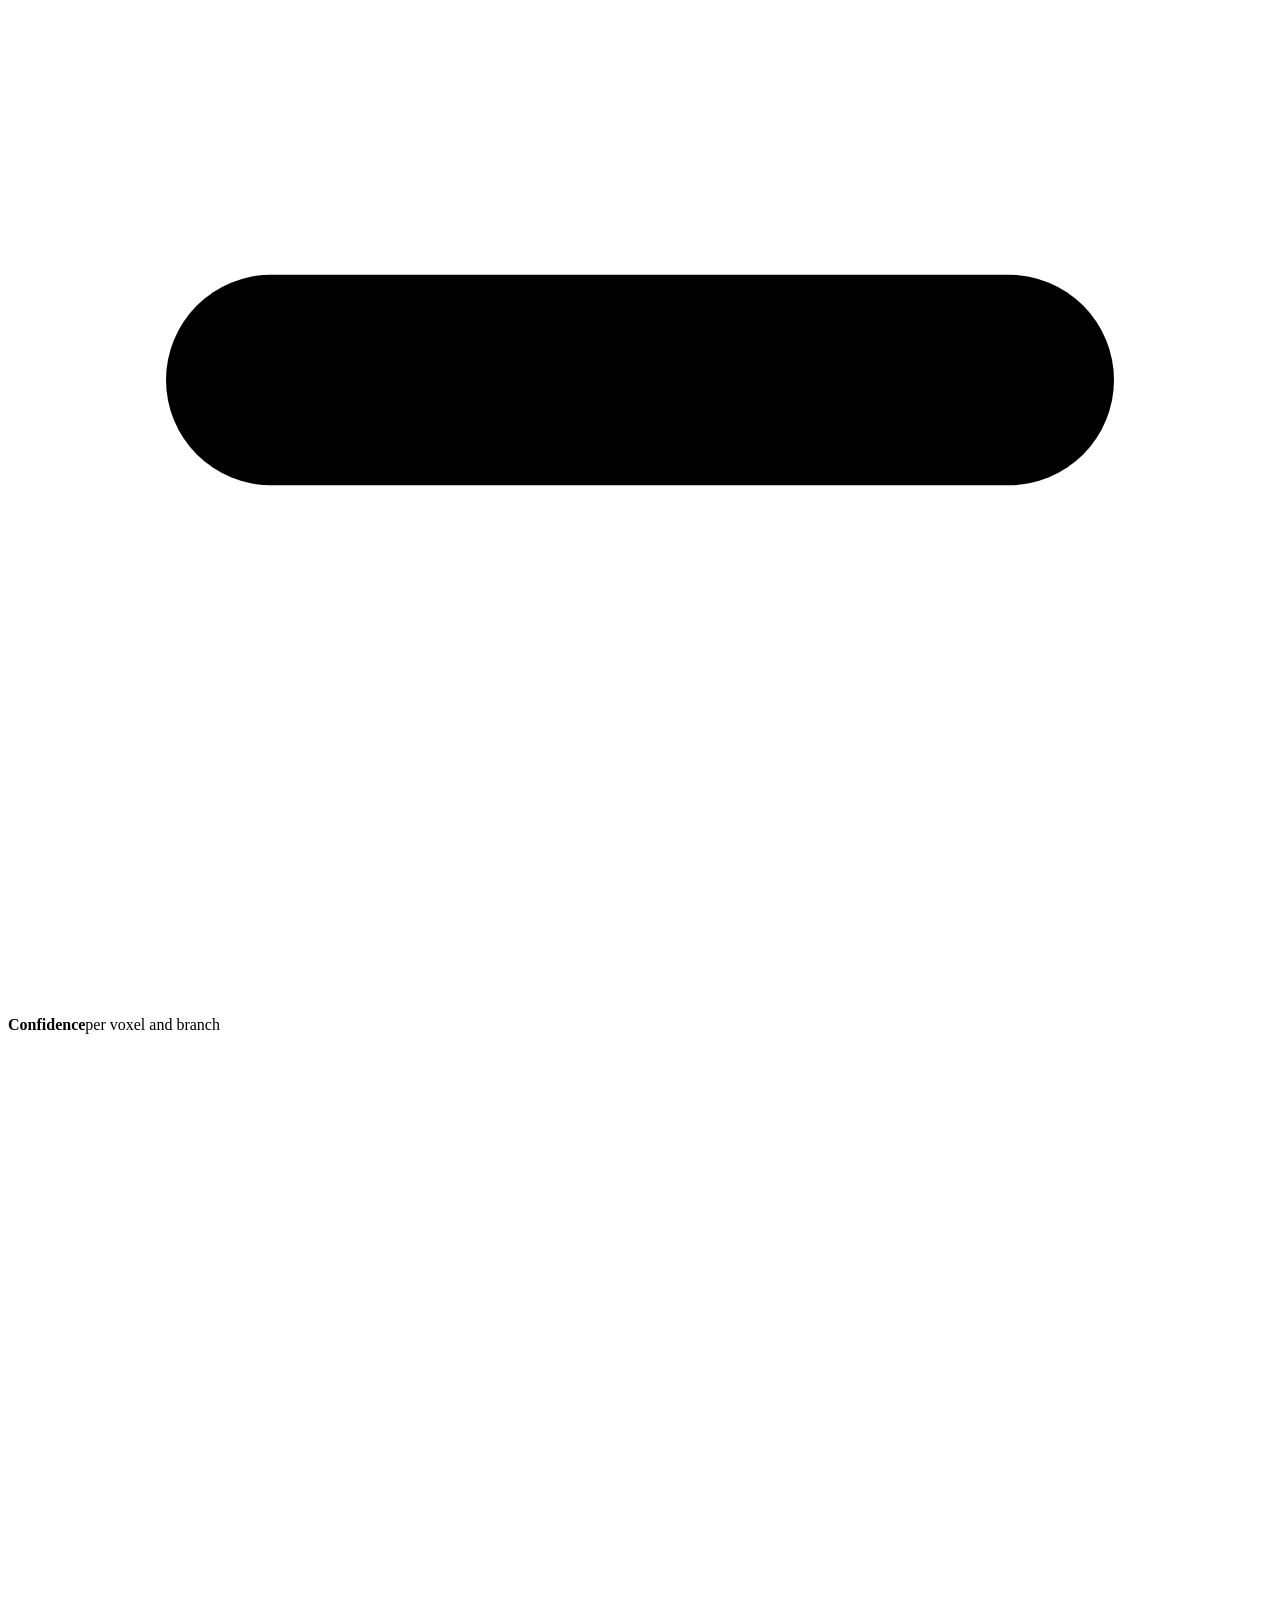
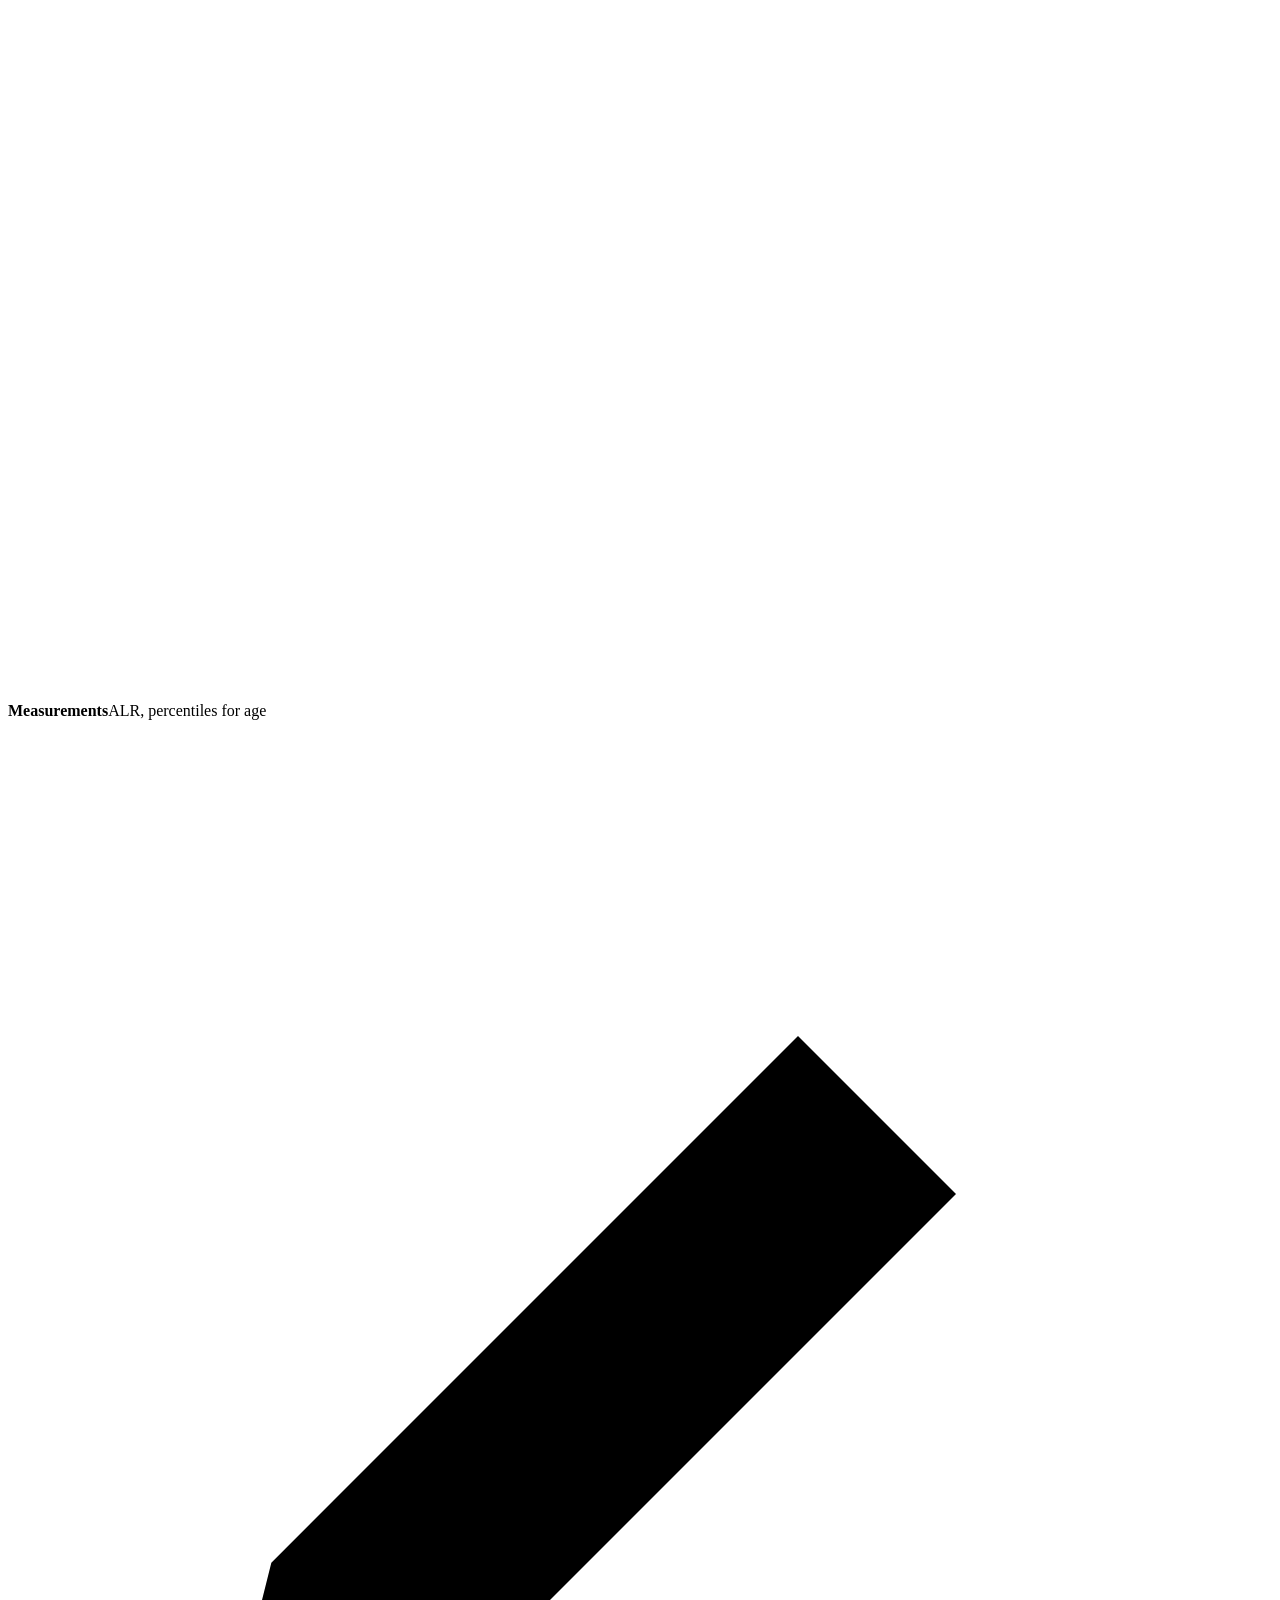
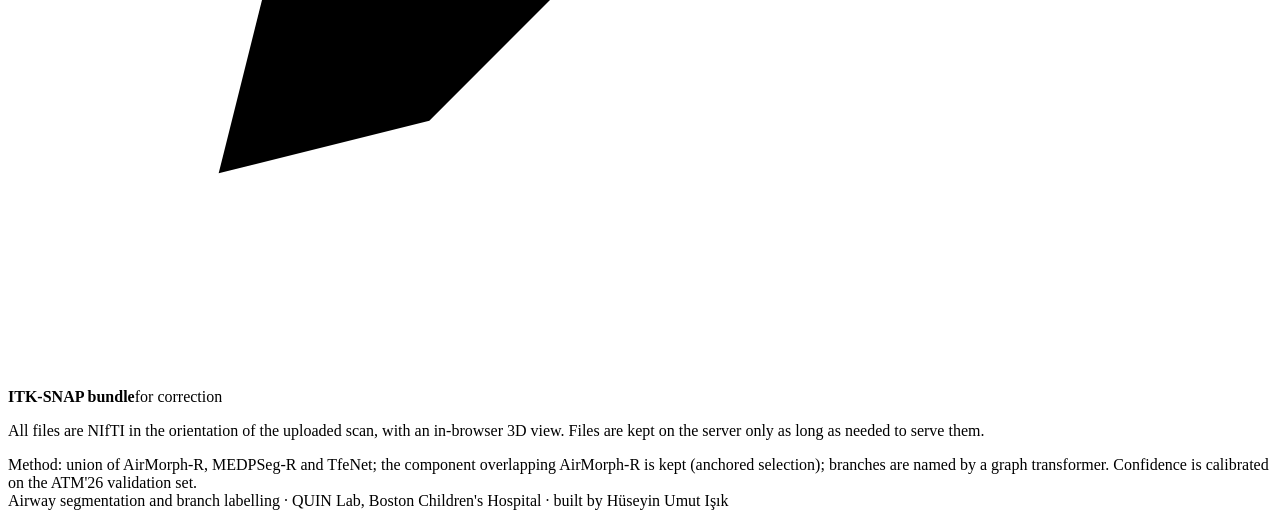
==== commit 381c907e: "Web app: chunked browser upload so large CTs survive the 150 s gateway limit The hosted site returne" ====
--- a/webapp/web/index.html
+++ b/webapp/web/index.html
@@ -42,7 +42,7 @@
     <div class="drop" id="drop">
       <svg class="drop-ic" viewBox="0 0 24 24"><path d="M12 15V3m0 0-4 4m4-4 4 4M4 15v4a2 2 0 0 0 2 2h12a2 2 0 0 0 2-2v-4"/></svg>
       <div>Drop a file here, or click to choose</div>
-      <div class="formats"><code>.nii.gz</code> <code>.nii</code> · also <code>.mha</code> <code>.nrrd</code> or a DICOM series as <code>.zip</code></div>
+      <div class="formats"><code>.nii.gz</code> <code>.nii</code> · also <code>.mha</code> <code>.nrrd</code> or a DICOM series as <code>.zip</code> · <code>.nii.gz</code> uploads about four times faster than <code>.nii</code></div>
       <div class="name" id="fname"></div>
       <input type="file" id="file" accept=".nii,.nii.gz,.gz,.mha,.nrrd,.zip" hidden>
     </div>
